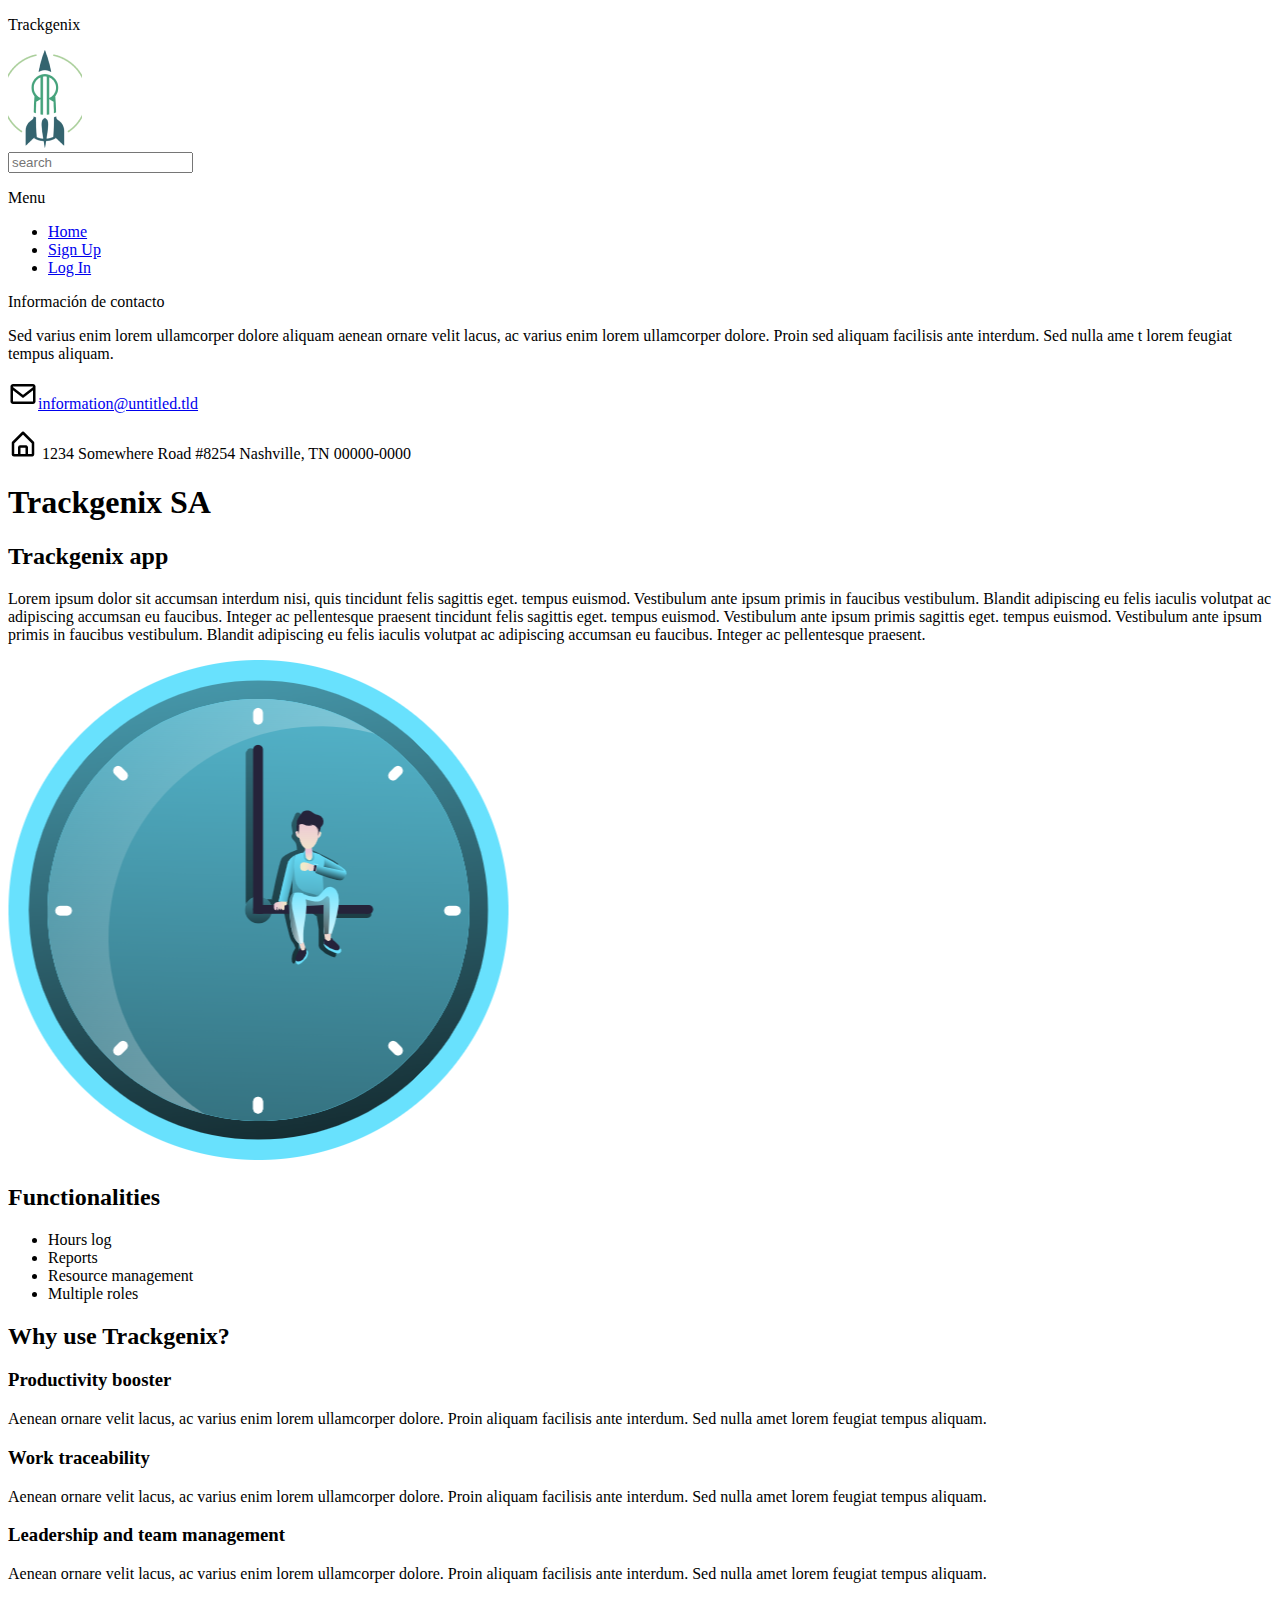
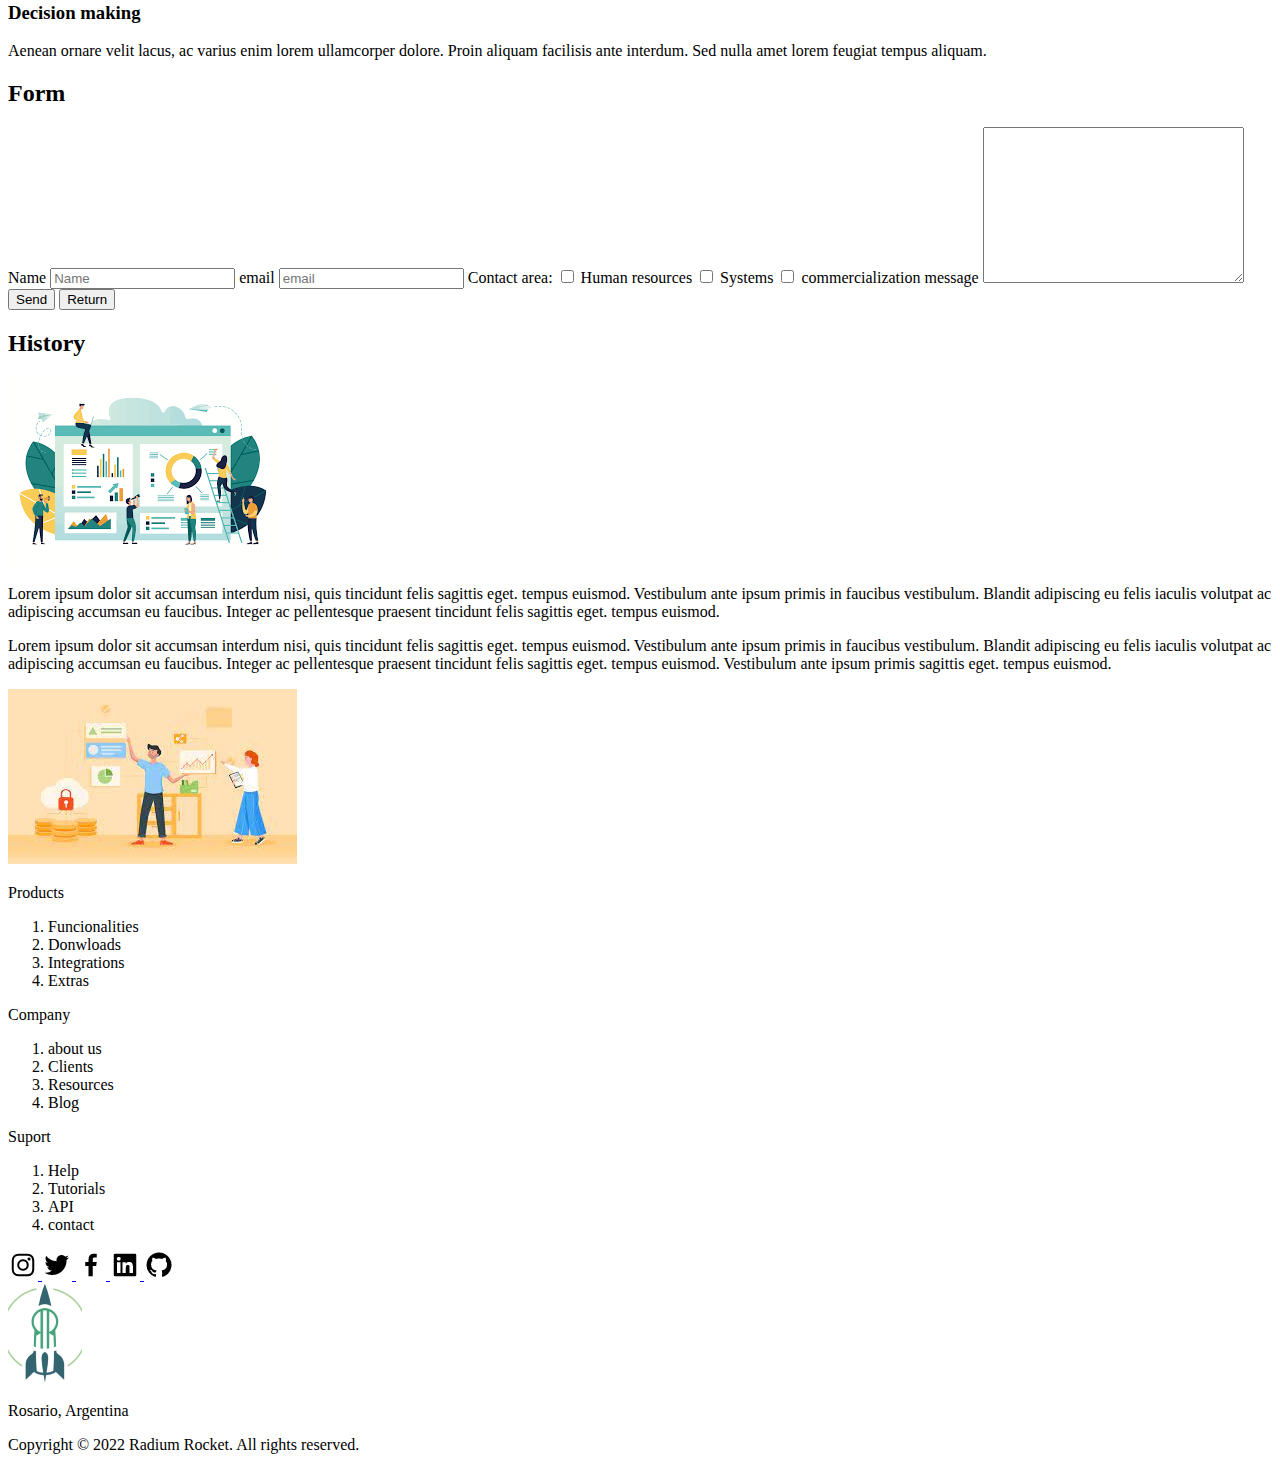
==== semana-03/index.html @ cff7e2e2 "basp-2022: corrections in index.html" ====
<!DOCTYPE html>
<html lang="en">
    <head>
        <meta charset="UTF-8">
        <meta http-equiv="X-UA-Compatible" content="IE=edge">
        <meta name="viewport" content="width=device-width, initial-scale=1.0">
        <title>Trackgenix</title>
        <link rel="icon" type="image/x-icon" href="/semana-01/assets/icons/LOGO-RR 4.png">
    </head>
    <body>
        <header>
            <p>Trackgenix</p>
            <img src="/semana-01/assets/icons/LOGO-RR 4.png" alt="radium rocket logo">
        </header>
        <aside>
            <form>
                <label for="search"></label>
                <input type="search" placeholder="search">
            </form>
            <div>
                <p>Menu</p>
                <ul>
                    <li><a href="#">Home</a></li>
                    <li><a href="#">Sign Up</a></li>
                    <li><a href="#">Log In</a></li>
                </ul>     
            </div>    
            <div>
                <p>
                    Información de contacto
                </p>
                <p>
                    Sed varius enim lorem ullamcorper dolore aliquam aenean ornare velit lacus, ac varius
                    enim lorem ullamcorper dolore. Proin sed aliquam facilisis ante interdum. Sed nulla ame
                    t lorem feugiat tempus aliquam.
                </p>   
                <a href="#"><img src="/semana-01/assets/icons/envelope.png" alt="envelope">information@untitled.tld</a>              
                <p>
                    <img src="/semana-01/assets/icons/home.png" alt="house">
                    1234 Somewhere Road #8254 Nashville, TN 00000-0000
                </p>
            </div>
        </aside>
        <main>
            <h1>Trackgenix SA</h1>
            <section>
                <h2>Trackgenix app</h2>
                <p>
                    Lorem ipsum dolor sit accumsan interdum nisi, quis tincidunt felis sagittis eget. tempus euismod. 
                    Vestibulum ante ipsum primis in faucibus vestibulum. Blandit adipiscing eu felis iaculis volutpat 
                    ac adipiscing accumsan eu faucibus. Integer ac pellentesque praesent tincidunt felis sagittis eget.
                    tempus euismod. Vestibulum ante ipsum primis sagittis eget. tempus euismod. Vestibulum ante ipsum 
                    primis in faucibus vestibulum. Blandit adipiscing eu felis iaculis volutpat ac adipiscing accumsan 
                    eu faucibus. Integer ac pellentesque praesent.
                </p>        
                <img src="/semana-01/assets/images/clock.png" alt="clock">
            </section>
            <section>
                <h2>Functionalities</h2>
                <ul>
                    <li>Hours log</li>
                    <li>Reports</li>
                    <li>Resource management</li>
                    <li>Multiple roles</li>
                </ul>
            </section>
            <section>
                <h2>Why use Trackgenix?</h2>
                <div>
                    <h3>Productivity booster</h3>
                    <p>
                       Aenean ornare velit lacus, ac varius enim lorem ullamcorper dolore. 
                       Proin aliquam facilisis ante interdum. Sed nulla amet lorem feugiat tempus aliquam.
                    </p>
                </div>
                <div>
                    <h3>Work traceability</h3>
                    <p>
                        Aenean ornare velit lacus, ac varius enim lorem ullamcorper dolore. 
                        Proin aliquam facilisis ante interdum. Sed nulla amet lorem feugiat tempus aliquam.
                    </p>
                </div>
                <div>
                    <h3>Leadership and team management</h3>
                    <p>
                        Aenean ornare velit lacus, ac varius enim lorem ullamcorper dolore. 
                        Proin aliquam facilisis ante interdum. Sed nulla amet lorem feugiat tempus aliquam.
                    </p>
                </div>
                <div>
                    <h3>Decision making</h3>
                    <p>
                        Aenean ornare velit lacus, ac varius enim lorem ullamcorper dolore.
                        Proin aliquam facilisis ante interdum. Sed nulla amet lorem feugiat tempus aliquam.
                    </p>
                </div>
            </section>
            <section>
                <h2>Form</h2>
                <form>
                    <label for="name">Name</label>
                    <input type="text" id="name" name="name" placeholder="Name">
                    <label for="email">email</label>
                    <input type="text" id="email" name="email" placeholder="email">
                    <span>Contact area:</span>
                    <input type="checkbox" id="area1" name="area1" value="human resources">
                    <label for="area1" >Human resources</label>
                    <input type="checkbox" id="area2" name="area2" value="systems">
                    <label for="area2">Systems</label>
                    <input type="checkbox" id="area3" name="area3" value="commercialization">
                    <label for="area3">commercialization</label>
                    <label for="message">message</label>
                    <textarea name="message" id="message" cols="30" rows="10"></textarea>
                    <input type="submit" value="Send">
                    <input type="reset" value="Return">
                </form>    
            </section>
            <section>
                <h2>History</h2>
                <div>
                    <img src="/semana-01/assets/images/images.png" alt="people working">
                    <p>
                        Lorem ipsum dolor sit accumsan interdum nisi, quis tincidunt felis sagittis eget. 
                        tempus euismod. Vestibulum ante ipsum primis in faucibus vestibulum. 
                        Blandit adipiscing eu felis iaculis volutpat ac adipiscing accumsan eu faucibus. 
                        Integer ac pellentesque praesent tincidunt felis sagittis eget. tempus euismod. 
                    </p>
                </div>
                <div>
                    <p>
                        Lorem ipsum dolor sit accumsan interdum nisi, quis tincidunt felis sagittis eget. 
                        tempus euismod. Vestibulum ante ipsum primis in faucibus vestibulum. 
                        Blandit adipiscing eu felis iaculis volutpat ac adipiscing accumsan eu faucibus. 
                        Integer ac pellentesque praesent tincidunt felis sagittis eget. tempus euismod. 
                        Vestibulum ante ipsum primis sagittis eget. tempus euismod.
                    </p>
                    <img src="/semana-01/assets/images/images1.jpg" alt="people working">
                </div>
            </section>
            <section>
                <div>
                    <p>Products</p>
                    <ol>
                        <li>Funcionalities</li>
                        <li>Donwloads</li>
                        <li>Integrations</li>
                        <li>Extras</li>
                    </ol>    
                </div>
                <div>
                    <p>Company</p>
                    <ol>
                        <li>about us</li>
                        <li>Clients</li>
                        <li>Resources</li>
                        <li>Blog</li>
                    </ol>    
                </div>
                <div>
                    <p>Suport</p>
                    <ol>
                        <li>Help</li>
                        <li>Tutorials</li>
                        <li>API</li>
                        <li>contact</li>
                    </ol>    
                </div>
            </section>
        </main>
        <footer>
            <div>
                <a href="https://www.instagram.com/" target="blanck">
                    <img src="/semana-01/assets/icons/instagram.png" alt="polaroid cam">
                </a>
                <a href="https://twitter.com/?lang=es" target="blanck">
                    <img src="/semana-01/assets/icons/twitter.png" alt="flying bird">
                </a>
                <a href="https://es-la.facebook.com/" target="blanck">
                    <img src="/semana-01/assets/icons/facebook.png" alt="facebook logo">
                </a>
                <a href="https://www.linkedin.com/home" target="blanck">
                    <img src="/semana-01/assets/icons/linkedin.png" alt="linkedin logo">
                </a>
                <a href="https://github.com/" target="blanck">
                    <img src="/semana-01/assets/icons/github.png" alt="cat">
                </a>
            </div>    
            <img src="/semana-01/assets/icons/LOGO-RR 4.png" alt="radium rocket logo">
            <div>    
                <p>Rosario, Argentina</p>
                <p>Copyright © 2022 Radium Rocket. All rights reserved.</p>
            </div>    
        </footer>
    </body>
</html>
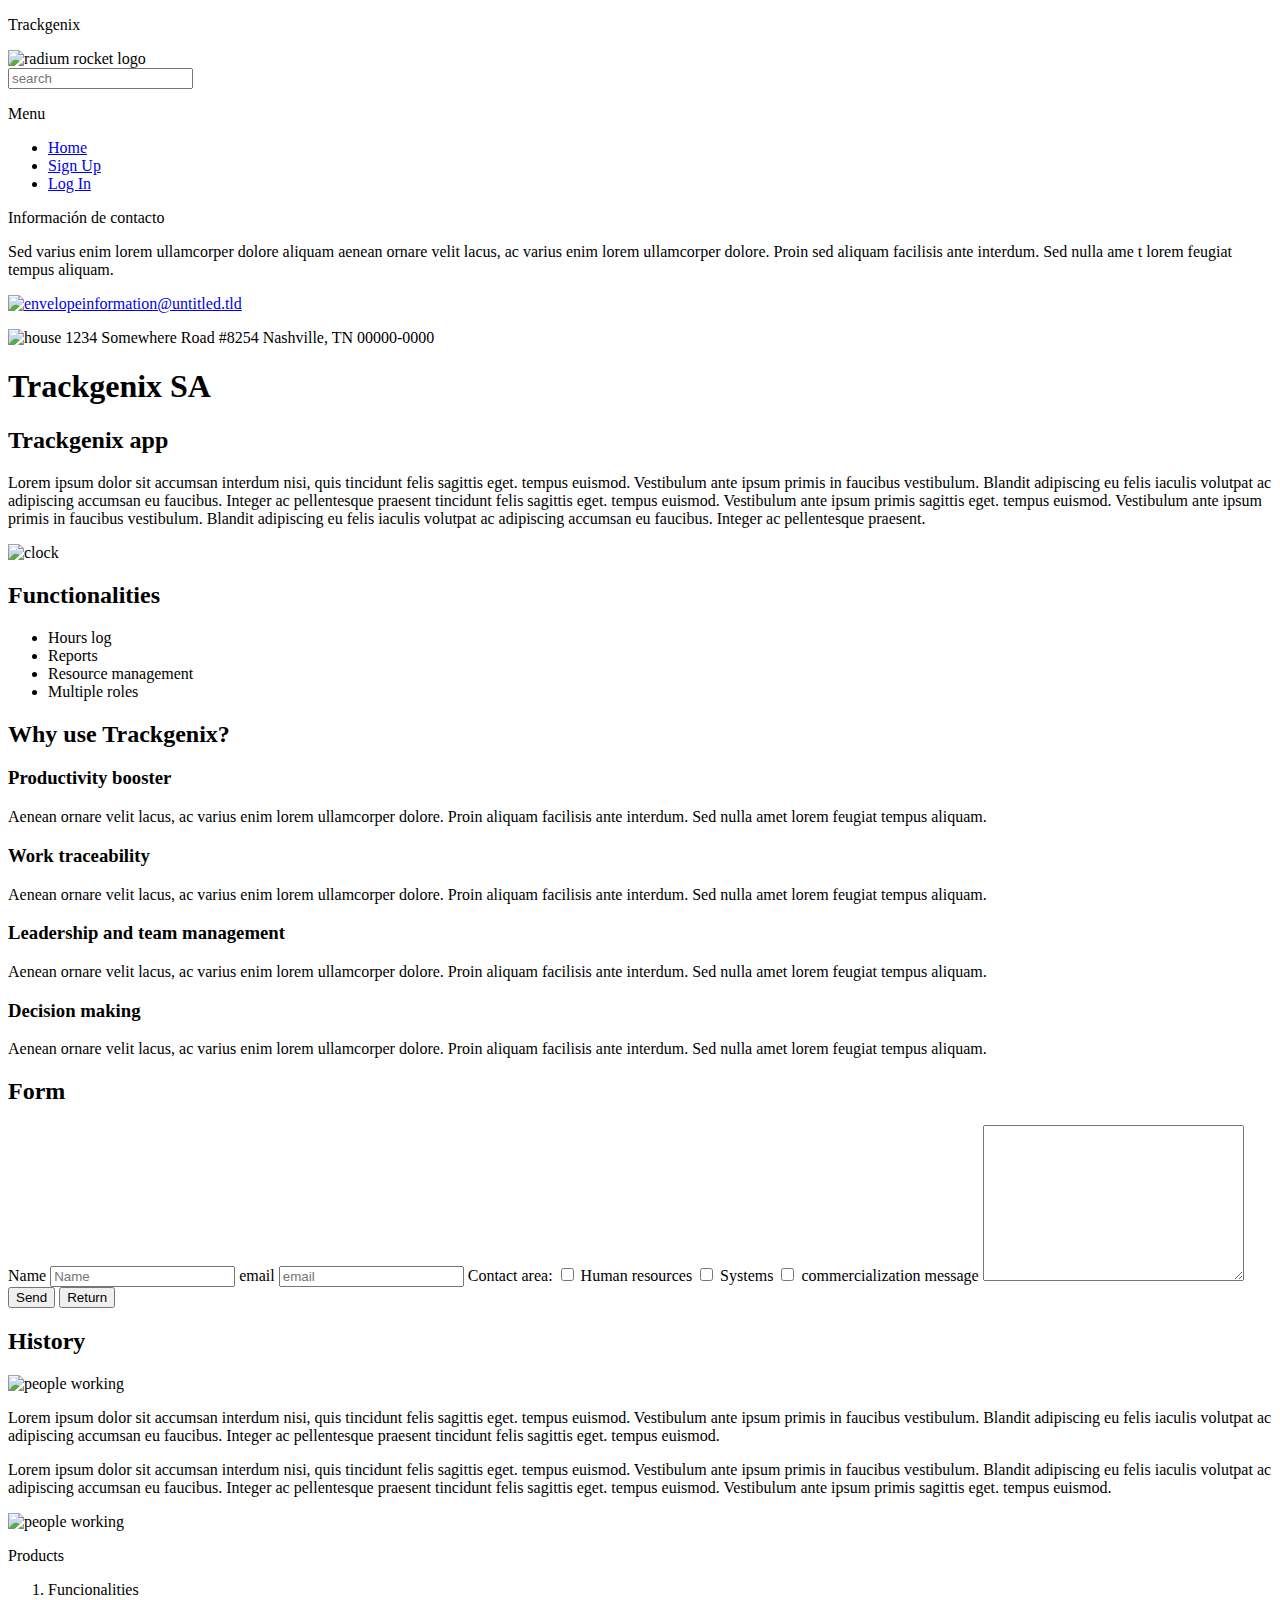
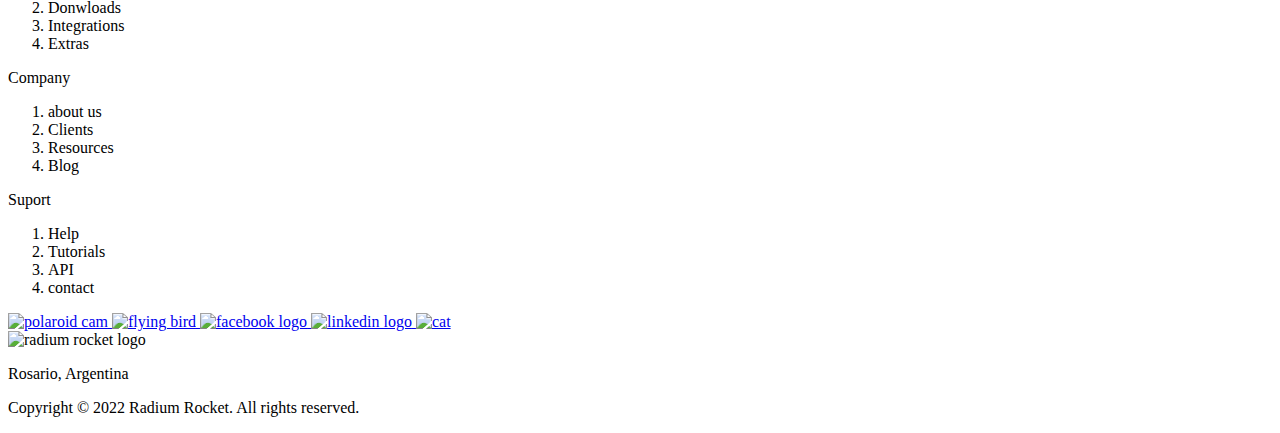
==== commit a9f5ffd8: "basp-2022: including assets and naming classes" ====
--- a/semana-03/index.html
+++ b/semana-03/index.html
@@ -5,19 +5,21 @@
         <meta http-equiv="X-UA-Compatible" content="IE=edge">
         <meta name="viewport" content="width=device-width, initial-scale=1.0">
         <title>Trackgenix</title>
-        <link rel="icon" type="image/x-icon" href="/semana-01/assets/icons/LOGO-RR 4.png">
+        <link rel="icon" type="image/x-icon" href="/assets/icons/LOGO-RR 4.png">
+        <link rel="stylesheet" href="/css/reset.css">
+        <link rel="stylesheet" href="/css/style.css">
     </head>
     <body>
         <header>
             <p>Trackgenix</p>
-            <img src="/semana-01/assets/icons/LOGO-RR 4.png" alt="radium rocket logo">
+            <img src="/assets/icons/LOGO-RR 4.png" alt="radium rocket logo">
         </header>
         <aside>
-            <form>
+            <form class="aside-form">
                 <label for="search"></label>
                 <input type="search" placeholder="search">
             </form>
-            <div>
+            <div class="aside-menu-container">
                 <p>Menu</p>
                 <ul>
                     <li><a href="#">Home</a></li>
@@ -25,7 +27,7 @@
                     <li><a href="#">Log In</a></li>
                 </ul>     
             </div>    
-            <div>
+            <div class="aside-info-container">
                 <p>
                     Información de contacto
                 </p>
@@ -34,16 +36,16 @@
                     enim lorem ullamcorper dolore. Proin sed aliquam facilisis ante interdum. Sed nulla ame
                     t lorem feugiat tempus aliquam.
                 </p>   
-                <a href="#"><img src="/semana-01/assets/icons/envelope.png" alt="envelope">information@untitled.tld</a>              
+                <a href="#"><img src="/assets/icons/envelope.png" alt="envelope">information@untitled.tld</a>              
                 <p>
-                    <img src="/semana-01/assets/icons/home.png" alt="house">
+                    <img src="/assets/icons/home.png" alt="house">
                     1234 Somewhere Road #8254 Nashville, TN 00000-0000
                 </p>
             </div>
         </aside>
         <main>
             <h1>Trackgenix SA</h1>
-            <section>
+            <section class="section-app-description">
                 <h2>Trackgenix app</h2>
                 <p>
                     Lorem ipsum dolor sit accumsan interdum nisi, quis tincidunt felis sagittis eget. tempus euismod. 
@@ -53,41 +55,41 @@
                     primis in faucibus vestibulum. Blandit adipiscing eu felis iaculis volutpat ac adipiscing accumsan 
                     eu faucibus. Integer ac pellentesque praesent.
                 </p>        
-                <img src="/semana-01/assets/images/clock.png" alt="clock">
+                <img src="/assets/images/clock.png" alt="clock">
             </section>
-            <section>
+            <section class="funtionalities-container">
                 <h2>Functionalities</h2>
-                <ul>
+                <ul class="funtionalities-list">
                     <li>Hours log</li>
                     <li>Reports</li>
                     <li>Resource management</li>
                     <li>Multiple roles</li>
                 </ul>
             </section>
-            <section>
+            <section class="trackgenix-pros-container">
                 <h2>Why use Trackgenix?</h2>
-                <div>
+                <div class="Productivity-container">
                     <h3>Productivity booster</h3>
                     <p>
                        Aenean ornare velit lacus, ac varius enim lorem ullamcorper dolore. 
                        Proin aliquam facilisis ante interdum. Sed nulla amet lorem feugiat tempus aliquam.
                     </p>
                 </div>
-                <div>
+                <div class="work-container">
                     <h3>Work traceability</h3>
                     <p>
                         Aenean ornare velit lacus, ac varius enim lorem ullamcorper dolore. 
                         Proin aliquam facilisis ante interdum. Sed nulla amet lorem feugiat tempus aliquam.
                     </p>
                 </div>
-                <div>
+                <div class="team-container">
                     <h3>Leadership and team management</h3>
                     <p>
                         Aenean ornare velit lacus, ac varius enim lorem ullamcorper dolore. 
                         Proin aliquam facilisis ante interdum. Sed nulla amet lorem feugiat tempus aliquam.
                     </p>
                 </div>
-                <div>
+                <div class="decision-container">
                     <h3>Decision making</h3>
                     <p>
                         Aenean ornare velit lacus, ac varius enim lorem ullamcorper dolore.
@@ -95,7 +97,7 @@
                     </p>
                 </div>
             </section>
-            <section>
+            <section class="form-container">
                 <h2>Form</h2>
                 <form>
                     <label for="name">Name</label>
@@ -115,10 +117,10 @@
                     <input type="reset" value="Return">
                 </form>    
             </section>
-            <section>
+            <section class="history">
                 <h2>History</h2>
-                <div>
-                    <img src="/semana-01/assets/images/images.png" alt="people working">
+                <div class="history-container1">
+                    <img src="/assets/images/images.png" alt="people working">
                     <p>
                         Lorem ipsum dolor sit accumsan interdum nisi, quis tincidunt felis sagittis eget. 
                         tempus euismod. Vestibulum ante ipsum primis in faucibus vestibulum. 
@@ -126,7 +128,7 @@
                         Integer ac pellentesque praesent tincidunt felis sagittis eget. tempus euismod. 
                     </p>
                 </div>
-                <div>
+                <div class="history-container2">
                     <p>
                         Lorem ipsum dolor sit accumsan interdum nisi, quis tincidunt felis sagittis eget. 
                         tempus euismod. Vestibulum ante ipsum primis in faucibus vestibulum. 
@@ -134,11 +136,11 @@
                         Integer ac pellentesque praesent tincidunt felis sagittis eget. tempus euismod. 
                         Vestibulum ante ipsum primis sagittis eget. tempus euismod.
                     </p>
-                    <img src="/semana-01/assets/images/images1.jpg" alt="people working">
+                    <img src="/assets/images/images1.jpg" alt="people working">
                 </div>
             </section>
-            <section>
-                <div>
+            <section class="list">
+                <div class="list-products-container">
                     <p>Products</p>
                     <ol>
                         <li>Funcionalities</li>
@@ -147,7 +149,7 @@
                         <li>Extras</li>
                     </ol>    
                 </div>
-                <div>
+                <div class="list-company-container">
                     <p>Company</p>
                     <ol>
                         <li>about us</li>
@@ -156,7 +158,7 @@
                         <li>Blog</li>
                     </ol>    
                 </div>
-                <div>
+                <div class="list-suport-container">
                     <p>Suport</p>
                     <ol>
                         <li>Help</li>
@@ -168,25 +170,25 @@
             </section>
         </main>
         <footer>
-            <div>
+            <div class="footer-img-container">
                 <a href="https://www.instagram.com/" target="blanck">
-                    <img src="/semana-01/assets/icons/instagram.png" alt="polaroid cam">
+                    <img src="/assets/icons/instagram.png" alt="polaroid cam">
                 </a>
                 <a href="https://twitter.com/?lang=es" target="blanck">
-                    <img src="/semana-01/assets/icons/twitter.png" alt="flying bird">
+                    <img src="/assets/icons/twitter.png" alt="flying bird">
                 </a>
                 <a href="https://es-la.facebook.com/" target="blanck">
-                    <img src="/semana-01/assets/icons/facebook.png" alt="facebook logo">
+                    <img src="/assets/icons/facebook.png" alt="facebook logo">
                 </a>
                 <a href="https://www.linkedin.com/home" target="blanck">
-                    <img src="/semana-01/assets/icons/linkedin.png" alt="linkedin logo">
+                    <img src="/assets/icons/linkedin.png" alt="linkedin logo">
                 </a>
                 <a href="https://github.com/" target="blanck">
-                    <img src="/semana-01/assets/icons/github.png" alt="cat">
+                    <img src="/assets/icons/github.png" alt="cat">
                 </a>
             </div>    
-            <img src="/semana-01/assets/icons/LOGO-RR 4.png" alt="radium rocket logo">
-            <div>    
+            <img src="/assets/icons/LOGO-RR 4.png" alt="radium rocket logo">
+            <div class="footer-info-container">    
                 <p>Rosario, Argentina</p>
                 <p>Copyright © 2022 Radium Rocket. All rights reserved.</p>
             </div>    
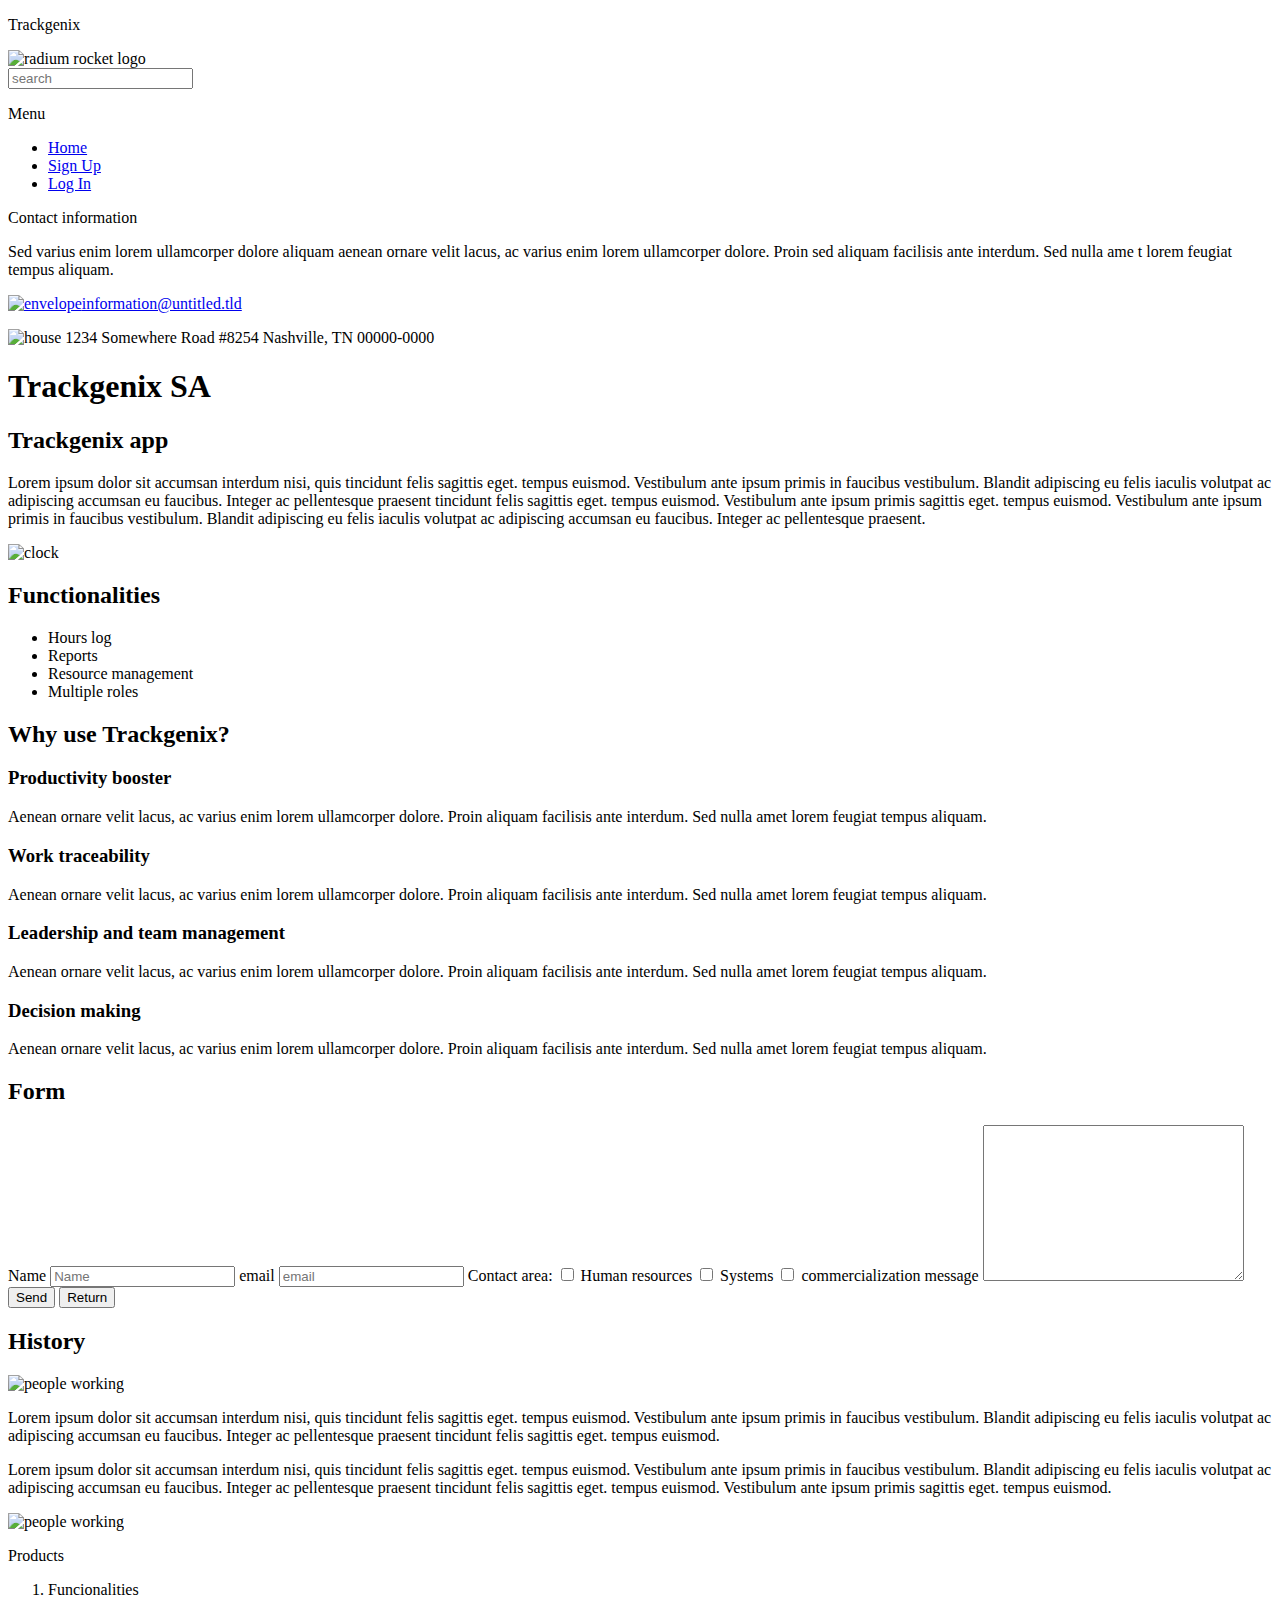
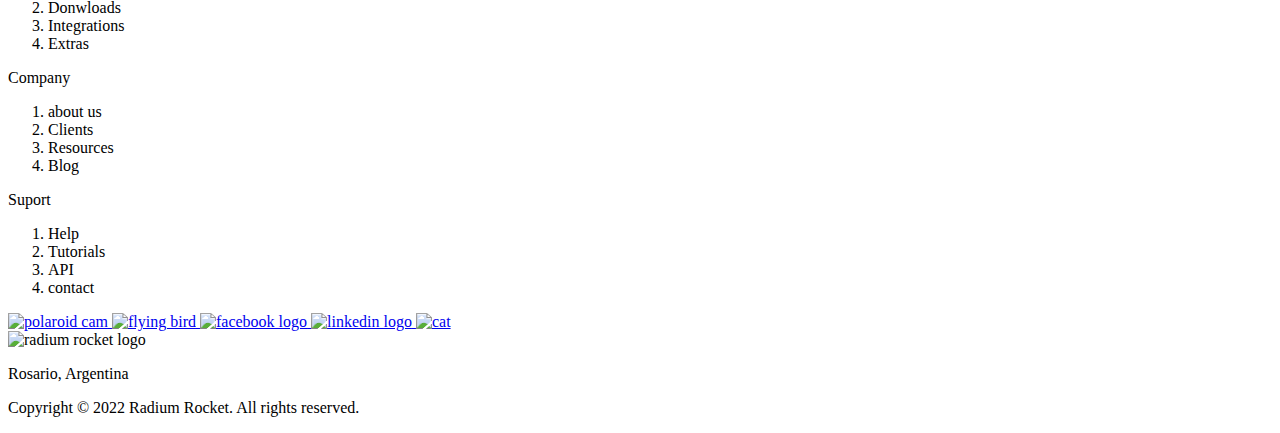
==== commit 8d76000f: "basp-2022: fixing the header and sidebar and positioning the rest of sections" ====
--- a/semana-03/index.html
+++ b/semana-03/index.html
@@ -6,6 +6,7 @@
         <meta name="viewport" content="width=device-width, initial-scale=1.0">
         <title>Trackgenix</title>
         <link rel="icon" type="image/x-icon" href="/assets/icons/LOGO-RR 4.png">
+        <link href="https://fonts.googleapis.com/css2?family=DM+Sans:wght@400;500&family=Inter:wght@300;500&family=Roboto:wght@300;400;500;700&display=swap" rel="stylesheet">
         <link rel="stylesheet" href="/css/reset.css">
         <link rel="stylesheet" href="/css/style.css">
     </head>
@@ -21,15 +22,15 @@
             </form>
             <div class="aside-menu-container">
                 <p>Menu</p>
-                <ul>
-                    <li><a href="#">Home</a></li>
-                    <li><a href="#">Sign Up</a></li>
-                    <li><a href="#">Log In</a></li>
+                <ul class="aside-list">
+                    <li><a class="aside-list-item" href="#">Home</a></li>
+                    <li><a class="aside-list-item" href="#">Sign Up</a></li>
+                    <li><a class="aside-list-item" href="#">Log In</a></li>
                 </ul>     
             </div>    
             <div class="aside-info-container">
-                <p>
-                    Información de contacto
+                <p class="aside-info-title">
+                    Contact information
                 </p>
                 <p>
                     Sed varius enim lorem ullamcorper dolore aliquam aenean ornare velit lacus, ac varius
@@ -44,18 +45,20 @@
             </div>
         </aside>
         <main>
-            <h1>Trackgenix SA</h1>
             <section class="section-app-description">
-                <h2>Trackgenix app</h2>
-                <p>
-                    Lorem ipsum dolor sit accumsan interdum nisi, quis tincidunt felis sagittis eget. tempus euismod. 
-                    Vestibulum ante ipsum primis in faucibus vestibulum. Blandit adipiscing eu felis iaculis volutpat 
-                    ac adipiscing accumsan eu faucibus. Integer ac pellentesque praesent tincidunt felis sagittis eget.
-                    tempus euismod. Vestibulum ante ipsum primis sagittis eget. tempus euismod. Vestibulum ante ipsum 
-                    primis in faucibus vestibulum. Blandit adipiscing eu felis iaculis volutpat ac adipiscing accumsan 
-                    eu faucibus. Integer ac pellentesque praesent.
-                </p>        
-                <img src="/assets/images/clock.png" alt="clock">
+                <h1>Trackgenix SA</h1>
+                <div>
+                    <h2 class="app-description-title">Trackgenix app</h2>
+                    <p>
+                         Lorem ipsum dolor sit accumsan interdum nisi, quis tincidunt felis sagittis eget. tempus euismod. 
+                        Vestibulum ante ipsum primis in faucibus vestibulum. Blandit adipiscing eu felis iaculis volutpat 
+                        ac adipiscing accumsan eu faucibus. Integer ac pellentesque praesent tincidunt felis sagittis eget.
+                        tempus euismod. Vestibulum ante ipsum primis sagittis eget. tempus euismod. Vestibulum ante ipsum 
+                        primis in faucibus vestibulum. Blandit adipiscing eu felis iaculis volutpat ac adipiscing accumsan 
+                        eu faucibus. Integer ac pellentesque praesent.
+                    </p>        
+                    <img src="/assets/images/clock.png" alt="clock">
+                </div>
             </section>
             <section class="funtionalities-container">
                 <h2>Functionalities</h2>
@@ -119,7 +122,7 @@
             </section>
             <section class="history">
                 <h2>History</h2>
-                <div class="history-container1">
+                <div class="history-container">
                     <img src="/assets/images/images.png" alt="people working">
                     <p>
                         Lorem ipsum dolor sit accumsan interdum nisi, quis tincidunt felis sagittis eget. 
@@ -128,7 +131,7 @@
                         Integer ac pellentesque praesent tincidunt felis sagittis eget. tempus euismod. 
                     </p>
                 </div>
-                <div class="history-container2">
+                <div class="history-container">
                     <p>
                         Lorem ipsum dolor sit accumsan interdum nisi, quis tincidunt felis sagittis eget. 
                         tempus euismod. Vestibulum ante ipsum primis in faucibus vestibulum. 
@@ -139,8 +142,8 @@
                     <img src="/assets/images/images1.jpg" alt="people working">
                 </div>
             </section>
-            <section class="list">
-                <div class="list-products-container">
+            <section class="lists">
+                <div class="list-container">
                     <p>Products</p>
                     <ol>
                         <li>Funcionalities</li>
@@ -149,7 +152,7 @@
                         <li>Extras</li>
                     </ol>    
                 </div>
-                <div class="list-company-container">
+                <div class="list-container">
                     <p>Company</p>
                     <ol>
                         <li>about us</li>
@@ -158,7 +161,7 @@
                         <li>Blog</li>
                     </ol>    
                 </div>
-                <div class="list-suport-container">
+                <div class="list-container">
                     <p>Suport</p>
                     <ol>
                         <li>Help</li>
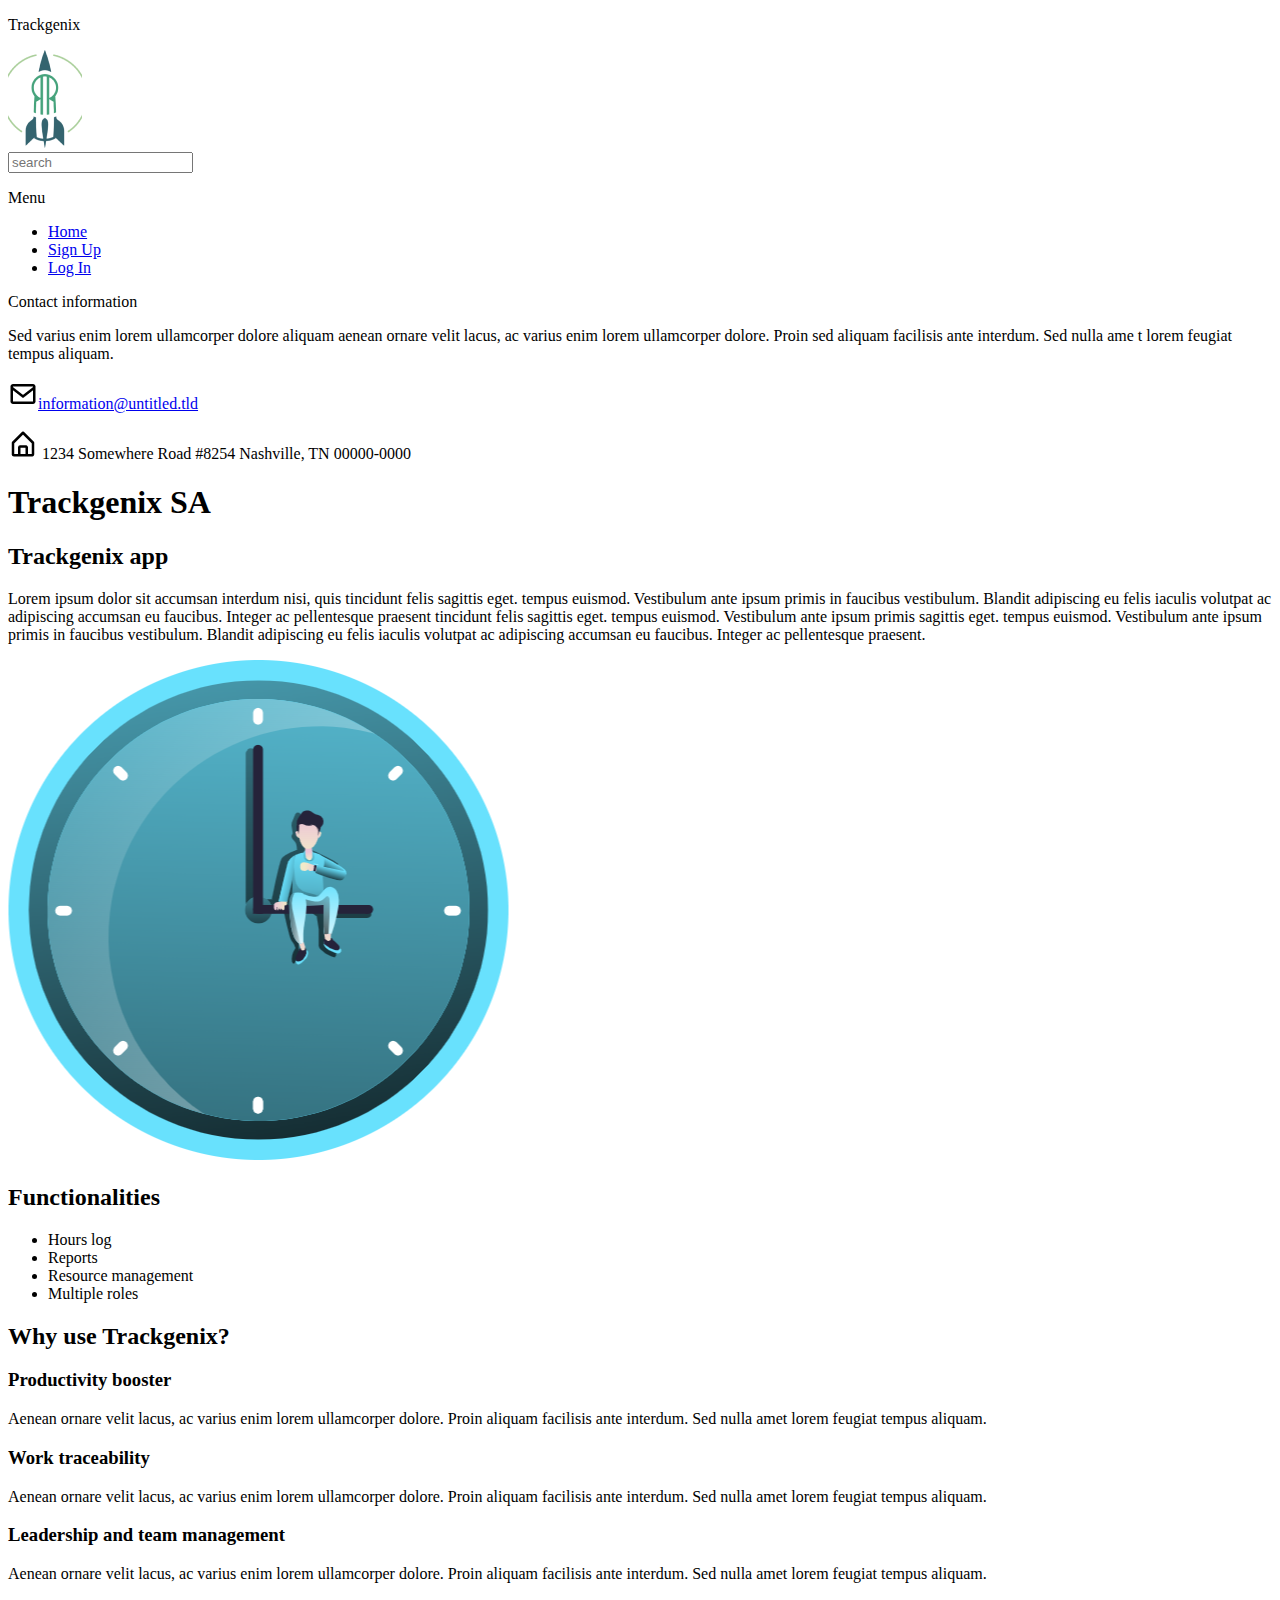
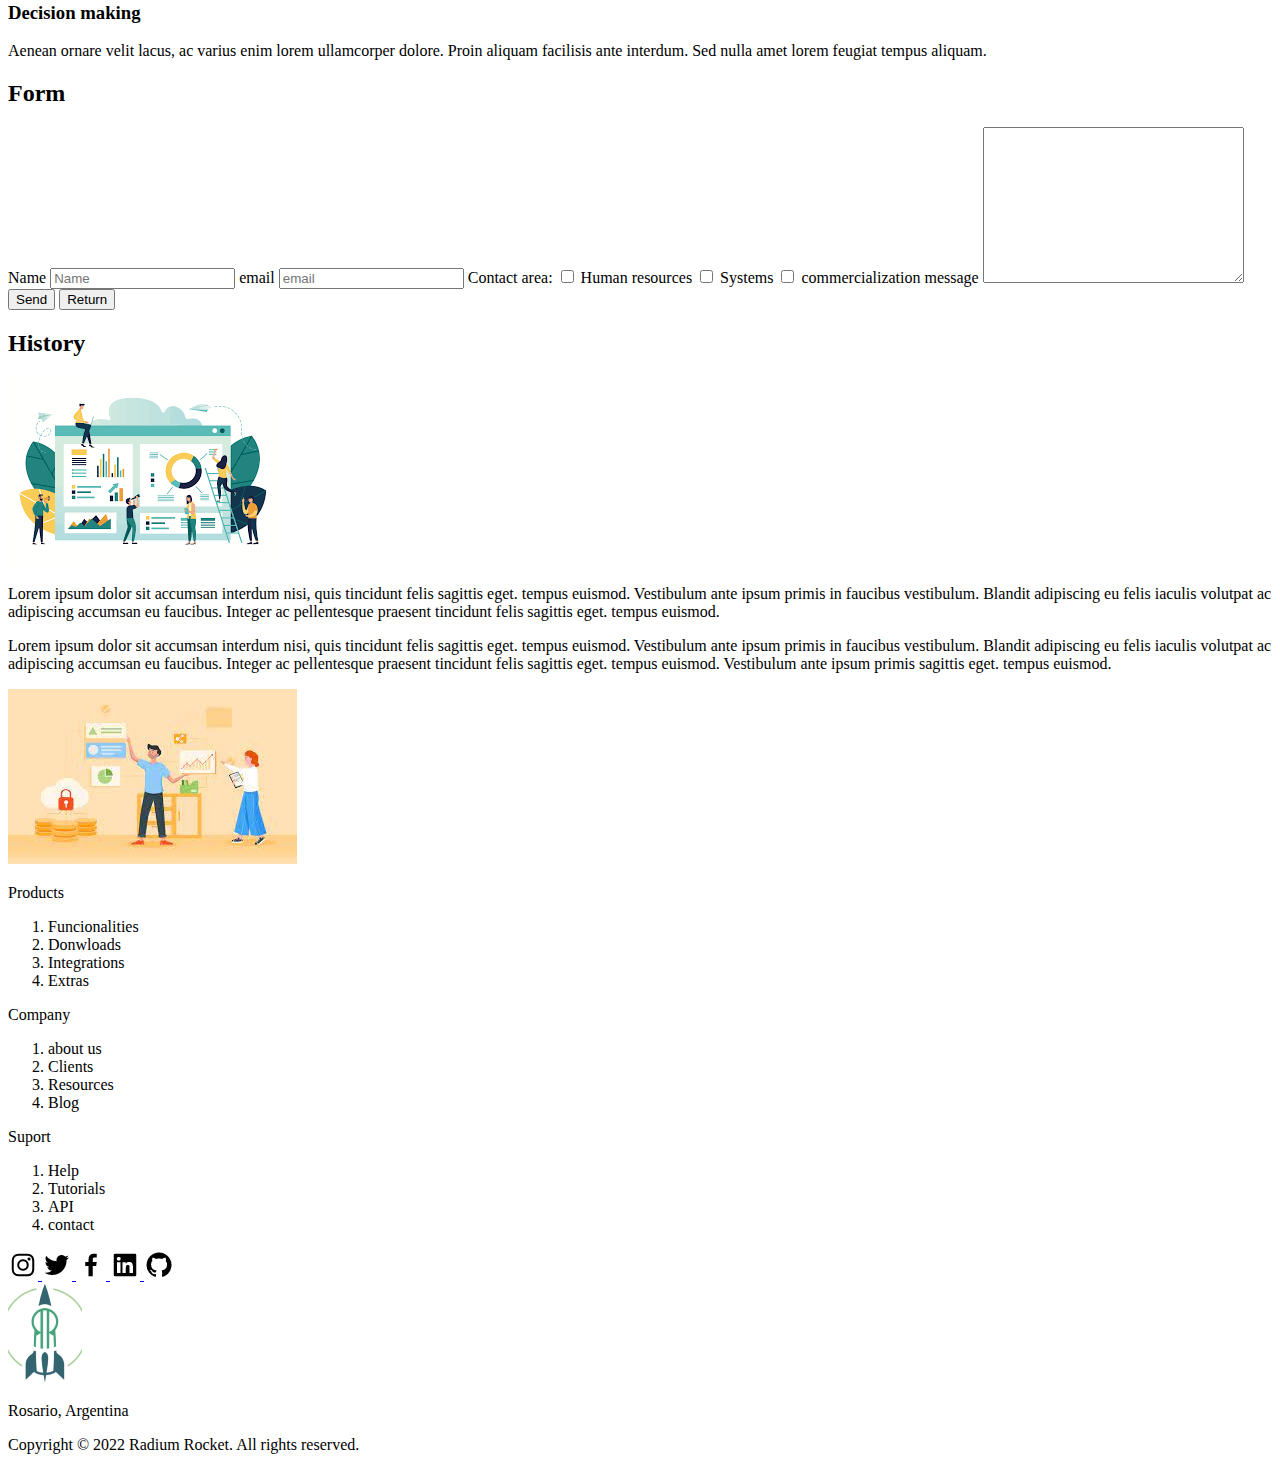
==== commit 9c971f1e: "basp-2022: changes to the rute of icons and images" ====
--- a/semana-03/index.html
+++ b/semana-03/index.html
@@ -5,7 +5,7 @@
         <meta http-equiv="X-UA-Compatible" content="IE=edge">
         <meta name="viewport" content="width=device-width, initial-scale=1.0">
         <title>Trackgenix</title>
-        <link rel="icon" type="image/x-icon" href="/assets/icons/LOGO-RR 4.png">
+        <link rel="icon" type="image/x-icon" href="./assets/icons/LOGO-RR 4.png">
         <link href="https://fonts.googleapis.com/css2?family=DM+Sans:wght@400;500&family=Inter:wght@300;500&family=Roboto:wght@300;400;500;700&display=swap" rel="stylesheet">
         <link rel="stylesheet" href="/css/reset.css">
         <link rel="stylesheet" href="/css/style.css">
@@ -13,7 +13,7 @@
     <body>
         <header>
             <p>Trackgenix</p>
-            <img src="/assets/icons/LOGO-RR 4.png" alt="radium rocket logo">
+            <img src="./assets/icons/LOGO-RR 4.png" alt="radium rocket logo">
         </header>
         <aside>
             <form class="aside-form">
@@ -37,9 +37,9 @@
                     enim lorem ullamcorper dolore. Proin sed aliquam facilisis ante interdum. Sed nulla ame
                     t lorem feugiat tempus aliquam.
                 </p>   
-                <a href="#"><img src="/assets/icons/envelope.png" alt="envelope">information@untitled.tld</a>              
+                <a href="#"><img src="./assets/icons/envelope.png" alt="envelope">information@untitled.tld</a>              
                 <p>
-                    <img src="/assets/icons/home.png" alt="house">
+                    <img src="./assets/icons/home.png" alt="house">
                     1234 Somewhere Road #8254 Nashville, TN 00000-0000
                 </p>
             </div>
@@ -57,7 +57,7 @@
                         primis in faucibus vestibulum. Blandit adipiscing eu felis iaculis volutpat ac adipiscing accumsan 
                         eu faucibus. Integer ac pellentesque praesent.
                     </p>        
-                    <img src="/assets/images/clock.png" alt="clock">
+                    <img src="./assets/images/clock.png" alt="clock">
                 </div>
             </section>
             <section class="funtionalities-container">
@@ -123,7 +123,7 @@
             <section class="history">
                 <h2>History</h2>
                 <div class="history-container">
-                    <img src="/assets/images/images.png" alt="people working">
+                    <img src="./assets/images/images.png" alt="people working">
                     <p>
                         Lorem ipsum dolor sit accumsan interdum nisi, quis tincidunt felis sagittis eget. 
                         tempus euismod. Vestibulum ante ipsum primis in faucibus vestibulum. 
@@ -139,7 +139,7 @@
                         Integer ac pellentesque praesent tincidunt felis sagittis eget. tempus euismod. 
                         Vestibulum ante ipsum primis sagittis eget. tempus euismod.
                     </p>
-                    <img src="/assets/images/images1.jpg" alt="people working">
+                    <img src="./assets/images/images1.jpg" alt="people working">
                 </div>
             </section>
             <section class="lists">
@@ -175,22 +175,22 @@
         <footer>
             <div class="footer-img-container">
                 <a href="https://www.instagram.com/" target="blanck">
-                    <img src="/assets/icons/instagram.png" alt="polaroid cam">
+                    <img src="./assets/icons/instagram.png" alt="polaroid cam">
                 </a>
                 <a href="https://twitter.com/?lang=es" target="blanck">
-                    <img src="/assets/icons/twitter.png" alt="flying bird">
+                    <img src="./assets/icons/twitter.png" alt="flying bird">
                 </a>
                 <a href="https://es-la.facebook.com/" target="blanck">
-                    <img src="/assets/icons/facebook.png" alt="facebook logo">
+                    <img src="./assets/icons/facebook.png" alt="facebook logo">
                 </a>
                 <a href="https://www.linkedin.com/home" target="blanck">
-                    <img src="/assets/icons/linkedin.png" alt="linkedin logo">
+                    <img src="./assets/icons/linkedin.png" alt="linkedin logo">
                 </a>
                 <a href="https://github.com/" target="blanck">
-                    <img src="/assets/icons/github.png" alt="cat">
+                    <img src="./assets/icons/github.png" alt="cat">
                 </a>
             </div>    
-            <img src="/assets/icons/LOGO-RR 4.png" alt="radium rocket logo">
+            <img src="./assets/icons/LOGO-RR 4.png" alt="radium rocket logo">
             <div class="footer-info-container">    
                 <p>Rosario, Argentina</p>
                 <p>Copyright © 2022 Radium Rocket. All rights reserved.</p>
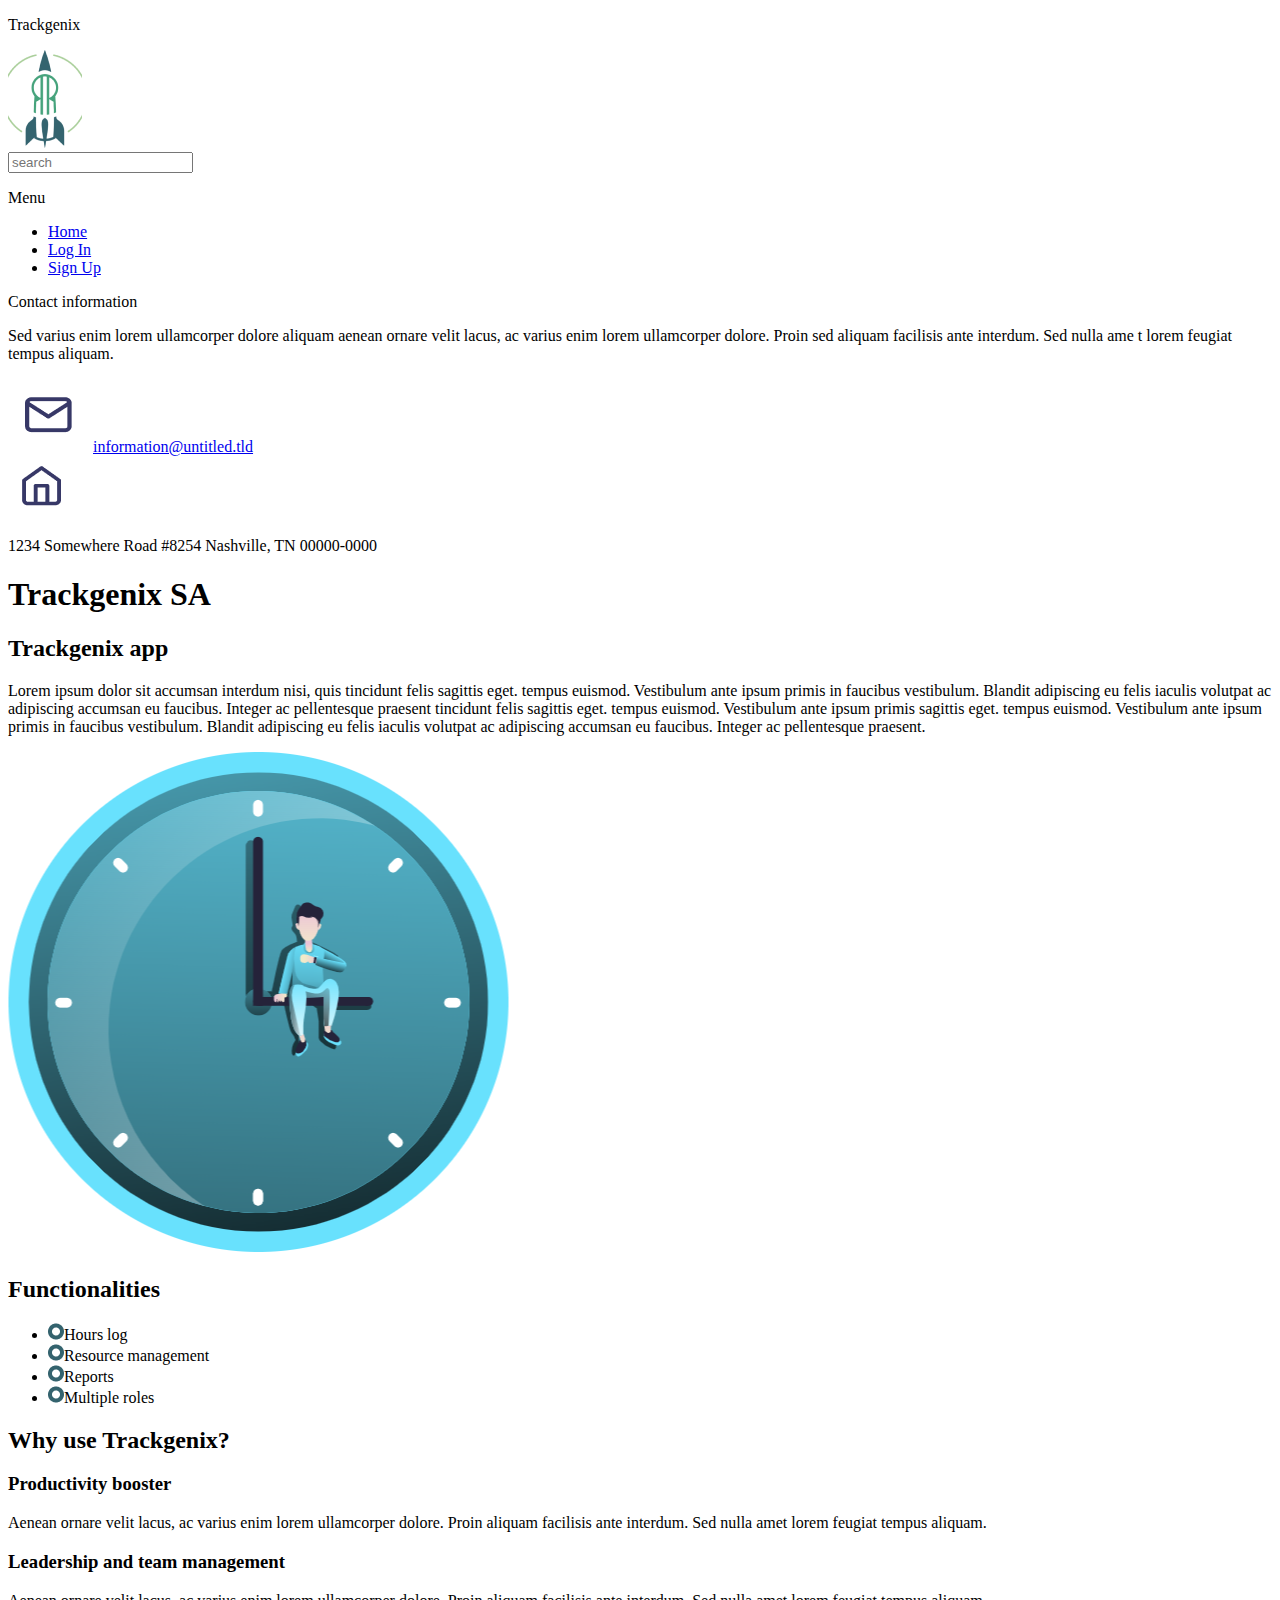
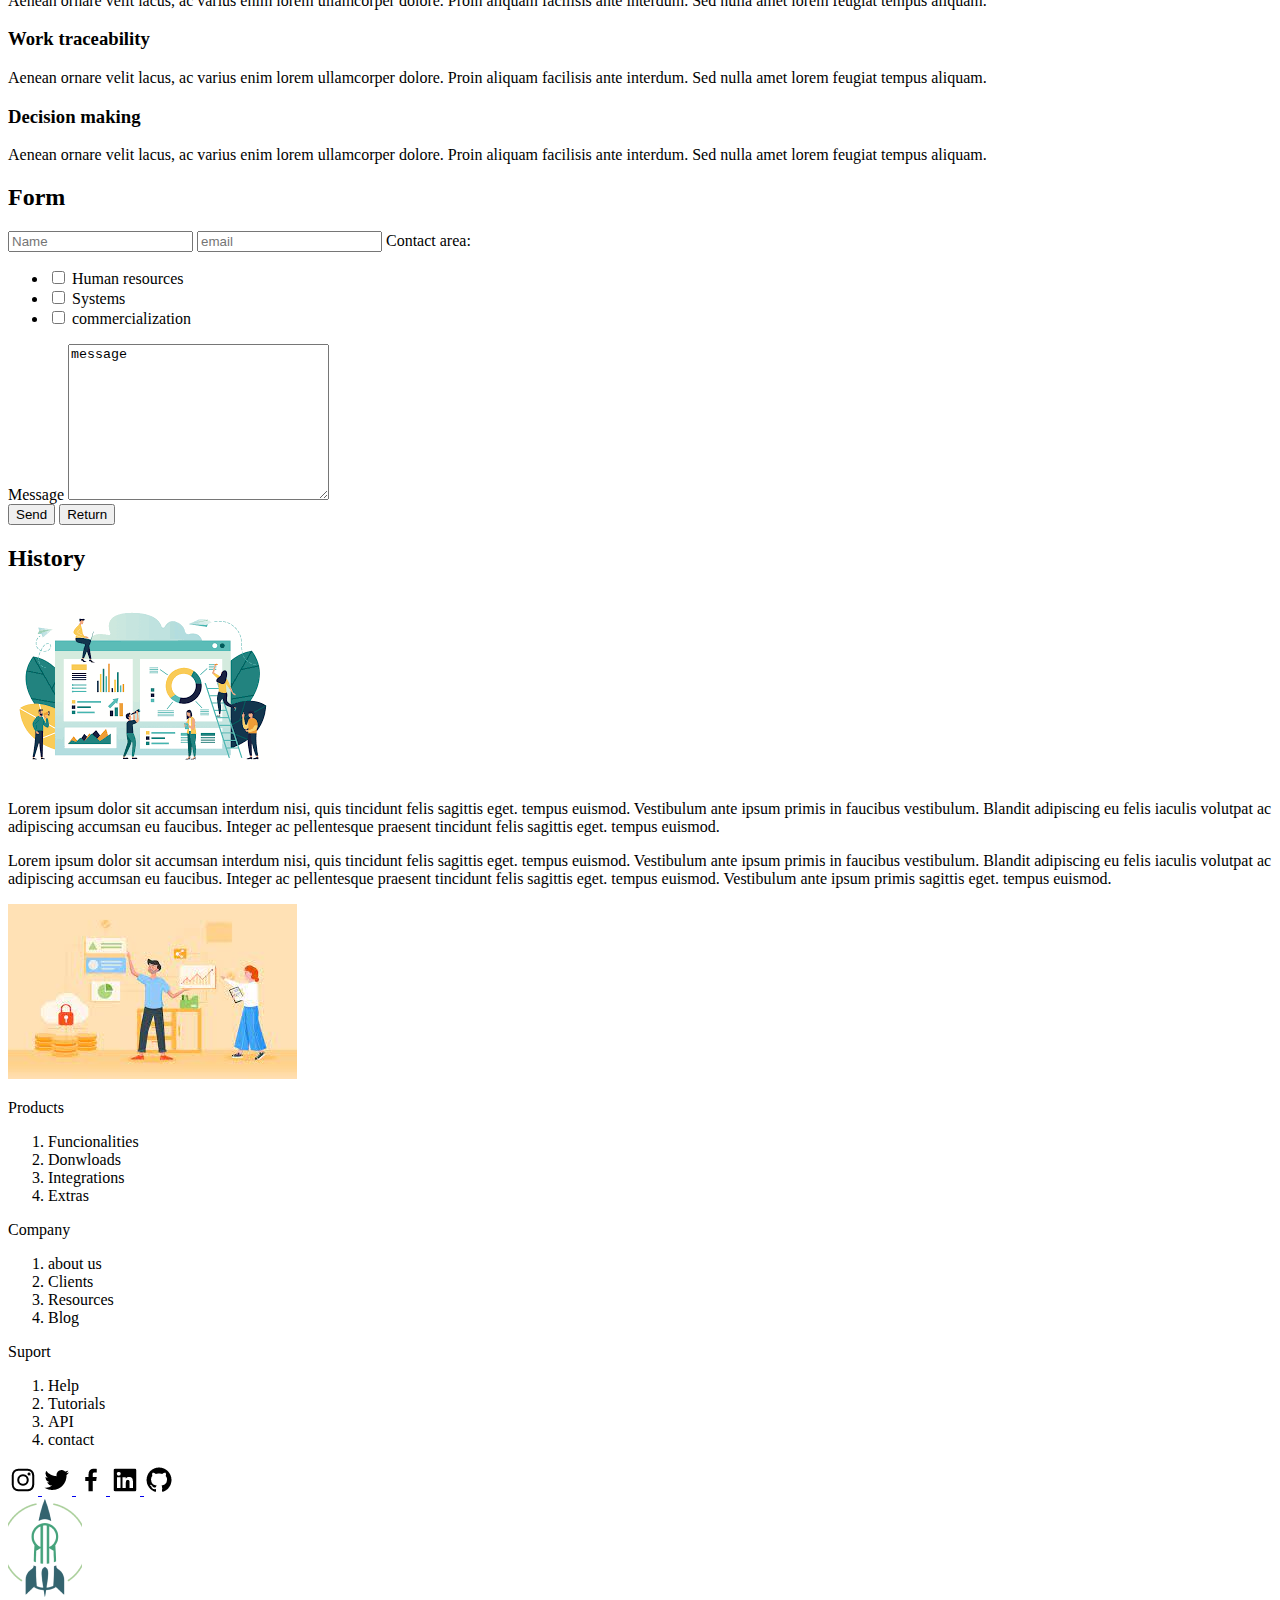
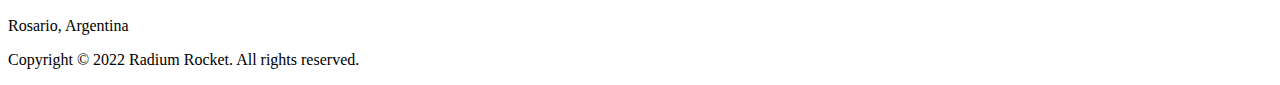
==== commit 1573591d: "basp-2022: last commit before review" ====
--- a/semana-03/index.html
+++ b/semana-03/index.html
@@ -23,25 +23,28 @@
             <div class="aside-menu-container">
                 <p>Menu</p>
                 <ul class="aside-list">
-                    <li><a class="aside-list-item" href="#">Home</a></li>
-                    <li><a class="aside-list-item" href="#">Sign Up</a></li>
-                    <li><a class="aside-list-item" href="#">Log In</a></li>
+                    <li class="aside-list-item"><a class="aside-list-a" href="#">Home</a></li>
+                    <li class="aside-list-item"><a class="aside-list-a" href="#">Log In</a></li>
+                    <li class="aside-list-item"><a class="aside-list-a" href="#">Sign Up</a></li>
                 </ul>     
             </div>    
             <div class="aside-info-container">
                 <p class="aside-info-title">
                     Contact information
                 </p>
-                <p>
+                <p class="aside-info-text">
                     Sed varius enim lorem ullamcorper dolore aliquam aenean ornare velit lacus, ac varius
                     enim lorem ullamcorper dolore. Proin sed aliquam facilisis ante interdum. Sed nulla ame
                     t lorem feugiat tempus aliquam.
-                </p>   
-                <a href="#"><img src="./assets/icons/envelope.png" alt="envelope">information@untitled.tld</a>              
-                <p>
-                    <img src="./assets/icons/home.png" alt="house">
-                    1234 Somewhere Road #8254 Nashville, TN 00000-0000
                 </p>
+                <div>
+                    <img class="aside-info-img" src="./assets/icons/envelope.png" alt="envelope">
+                    <a class="aside-info-a" href="#">information@untitled.tld</a>
+                </div> 
+                <div>
+                    <img class="aside-info-img" src="./assets/icons/house.png" alt="house">
+                    <p class="aside-info-p">1234 Somewhere Road #8254 Nashville, TN 00000-0000</p>
+                </div>                          
             </div>
         </aside>
         <main>
@@ -63,36 +66,36 @@
             <section class="funtionalities-container">
                 <h2>Functionalities</h2>
                 <ul class="funtionalities-list">
-                    <li>Hours log</li>
-                    <li>Reports</li>
-                    <li>Resource management</li>
-                    <li>Multiple roles</li>
+                    <li><img src="./assets/icons/form-options.png" alt="">Hours log</li>
+                    <li><img src="./assets/icons/form-options.png" alt="">Resource management</li>
+                    <li><img src="./assets/icons/form-options.png" alt="">Reports</li>
+                    <li><img src="./assets/icons/form-options.png" alt="">Multiple roles</li>
                 </ul>
             </section>
             <section class="trackgenix-pros-container">
                 <h2>Why use Trackgenix?</h2>
-                <div class="Productivity-container">
+                <div class="pros-container-description">
                     <h3>Productivity booster</h3>
                     <p>
                        Aenean ornare velit lacus, ac varius enim lorem ullamcorper dolore. 
                        Proin aliquam facilisis ante interdum. Sed nulla amet lorem feugiat tempus aliquam.
                     </p>
                 </div>
-                <div class="work-container">
-                    <h3>Work traceability</h3>
+                <div class="pros-container-description">
+                    <h3>Leadership and team management</h3>
                     <p>
                         Aenean ornare velit lacus, ac varius enim lorem ullamcorper dolore. 
                         Proin aliquam facilisis ante interdum. Sed nulla amet lorem feugiat tempus aliquam.
                     </p>
                 </div>
-                <div class="team-container">
-                    <h3>Leadership and team management</h3>
+                <div class="pros-container-description">
+                    <h3>Work traceability</h3>
                     <p>
                         Aenean ornare velit lacus, ac varius enim lorem ullamcorper dolore. 
                         Proin aliquam facilisis ante interdum. Sed nulla amet lorem feugiat tempus aliquam.
                     </p>
                 </div>
-                <div class="decision-container">
+                <div class="pros-container-description">
                     <h3>Decision making</h3>
                     <p>
                         Aenean ornare velit lacus, ac varius enim lorem ullamcorper dolore.
@@ -102,27 +105,42 @@
             </section>
             <section class="form-container">
                 <h2>Form</h2>
-                <form>
-                    <label for="name">Name</label>
-                    <input type="text" id="name" name="name" placeholder="Name">
-                    <label for="email">email</label>
-                    <input type="text" id="email" name="email" placeholder="email">
-                    <span>Contact area:</span>
-                    <input type="checkbox" id="area1" name="area1" value="human resources">
-                    <label for="area1" >Human resources</label>
-                    <input type="checkbox" id="area2" name="area2" value="systems">
-                    <label for="area2">Systems</label>
-                    <input type="checkbox" id="area3" name="area3" value="commercialization">
-                    <label for="area3">commercialization</label>
-                    <label for="message">message</label>
-                    <textarea name="message" id="message" cols="30" rows="10"></textarea>
-                    <input type="submit" value="Send">
-                    <input type="reset" value="Return">
-                </form>    
+                <div class="form-container-div">
+                        <label for="name"></label>
+                        <input type="text" id="name" name="name" placeholder="Name">
+                        <label for="email"></label>
+                        <input type="text" id="email" name="email" placeholder="email">                
+                        <span>Contact area:</span>
+                        <ul class="checkbox-list">
+                            <li>
+                        <input type="checkbox" id="area1" name="area1" value="human resources">
+                        <label for="area1" >Human resources</label>
+                            </li>
+                            <li>
+                        <input type="checkbox" id="area2" name="area2" value="systems">
+                        <label for="area2">Systems</label>
+                            </li>
+                            <li>
+                        <input type="checkbox" id="area3" name="area3" value="commercialization">
+                        <label for="area3">commercialization</label>
+                            </li>
+                        </ul>    
+                </div>
+                <div class="form-container-textarea">
+                        <div>         
+                        <label for="message">Message</label>
+                        <textarea name="message" id="message" cols="30" rows="10">message</textarea>
+                        </div>
+                        
+                        <input class="form-container-button" type="submit" value="Send">
+                        <input class="form-container-button" type="reset" value="Return">
+                        
+                        
+                </div>
             </section>
             <section class="history">
                 <h2>History</h2>
-                <div class="history-container">
+                <div class="history-container left">
                     <img src="./assets/images/images.png" alt="people working">
                     <p>
                         Lorem ipsum dolor sit accumsan interdum nisi, quis tincidunt felis sagittis eget. 
@@ -131,7 +149,7 @@
                         Integer ac pellentesque praesent tincidunt felis sagittis eget. tempus euismod. 
                     </p>
                 </div>
-                <div class="history-container">
+                <div class="history-container right">
                     <p>
                         Lorem ipsum dolor sit accumsan interdum nisi, quis tincidunt felis sagittis eget. 
                         tempus euismod. Vestibulum ante ipsum primis in faucibus vestibulum. 
@@ -190,10 +208,10 @@
                     <img src="./assets/icons/github.png" alt="cat">
                 </a>
             </div>    
-            <img src="./assets/icons/LOGO-RR 4.png" alt="radium rocket logo">
+            <img class="radium-rocket-logo" src="./assets/icons/LOGO-RR 4.png" alt="radium rocket logo">
             <div class="footer-info-container">    
-                <p>Rosario, Argentina</p>
-                <p>Copyright © 2022 Radium Rocket. All rights reserved.</p>
+                <p id="city">Rosario, Argentina</p>
+                <p id="copyright">Copyright © 2022 Radium Rocket. All rights reserved.</p>
             </div>    
         </footer>
     </body>
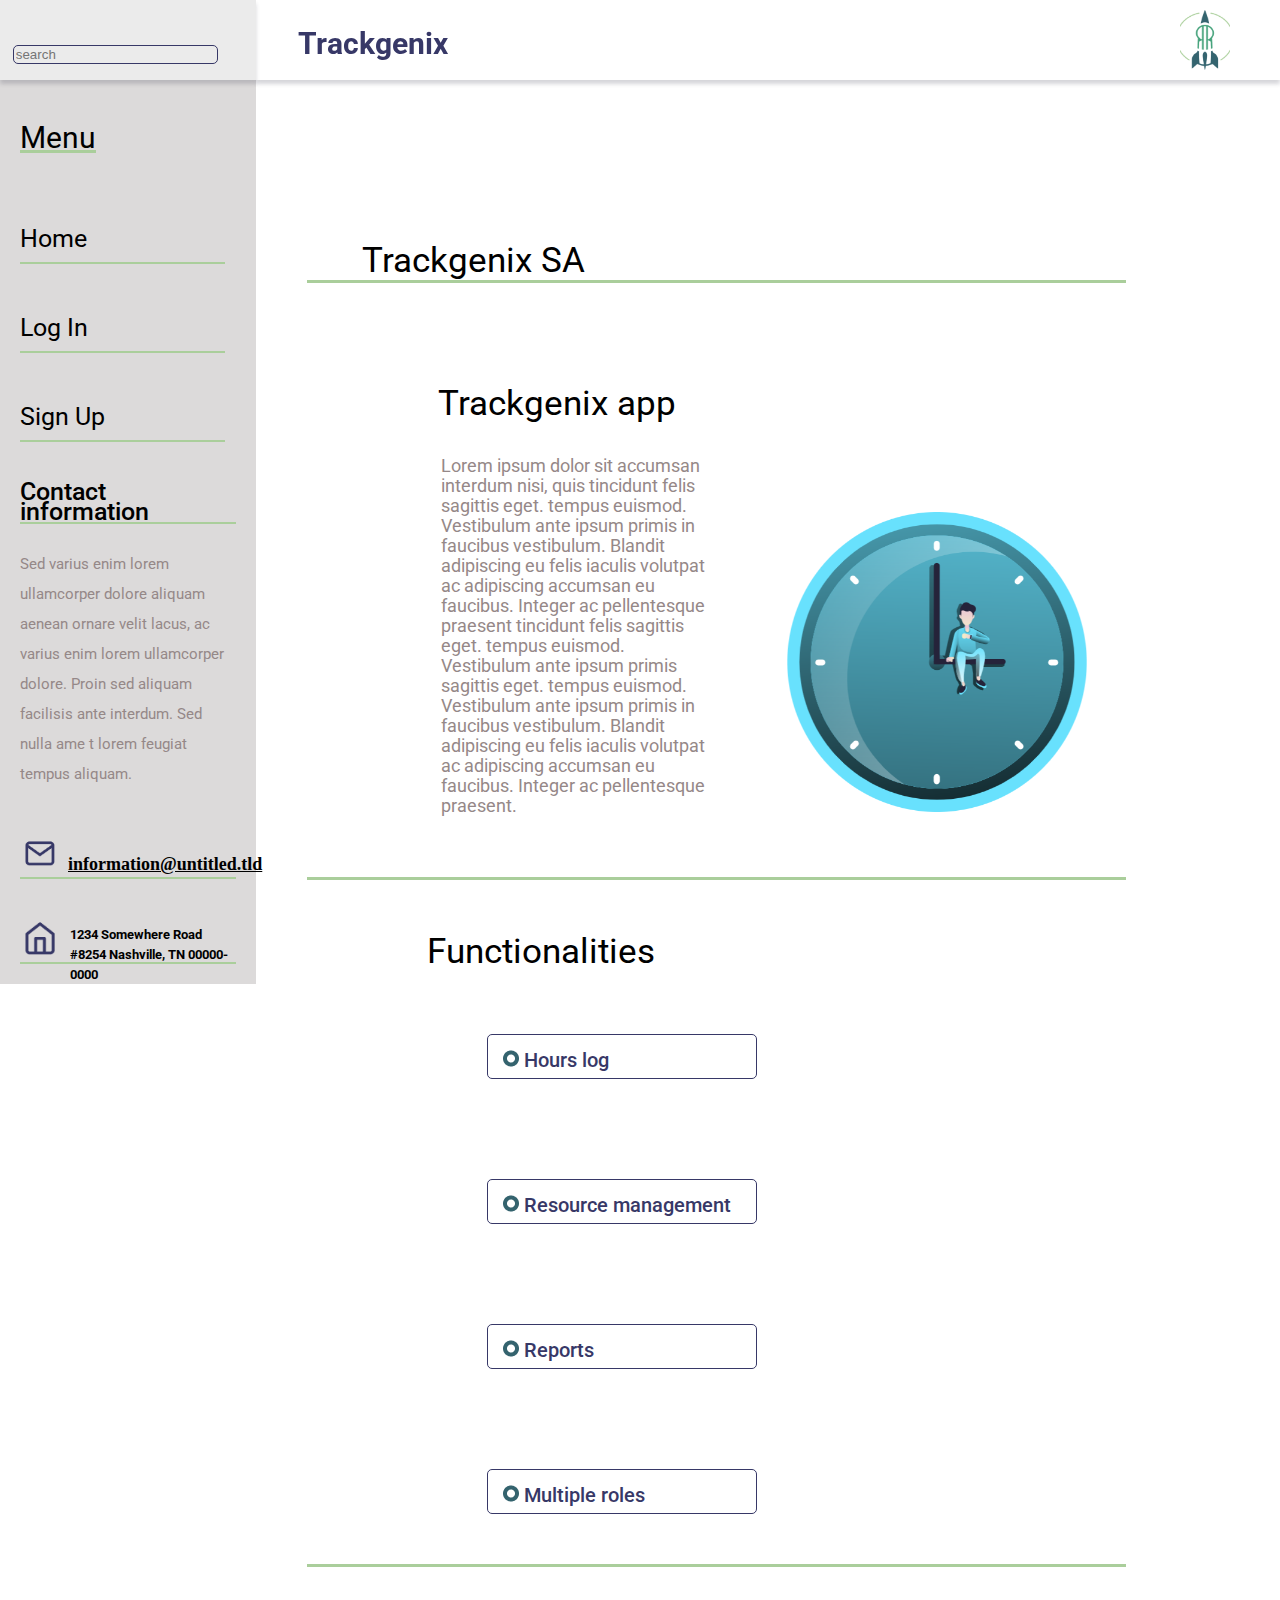
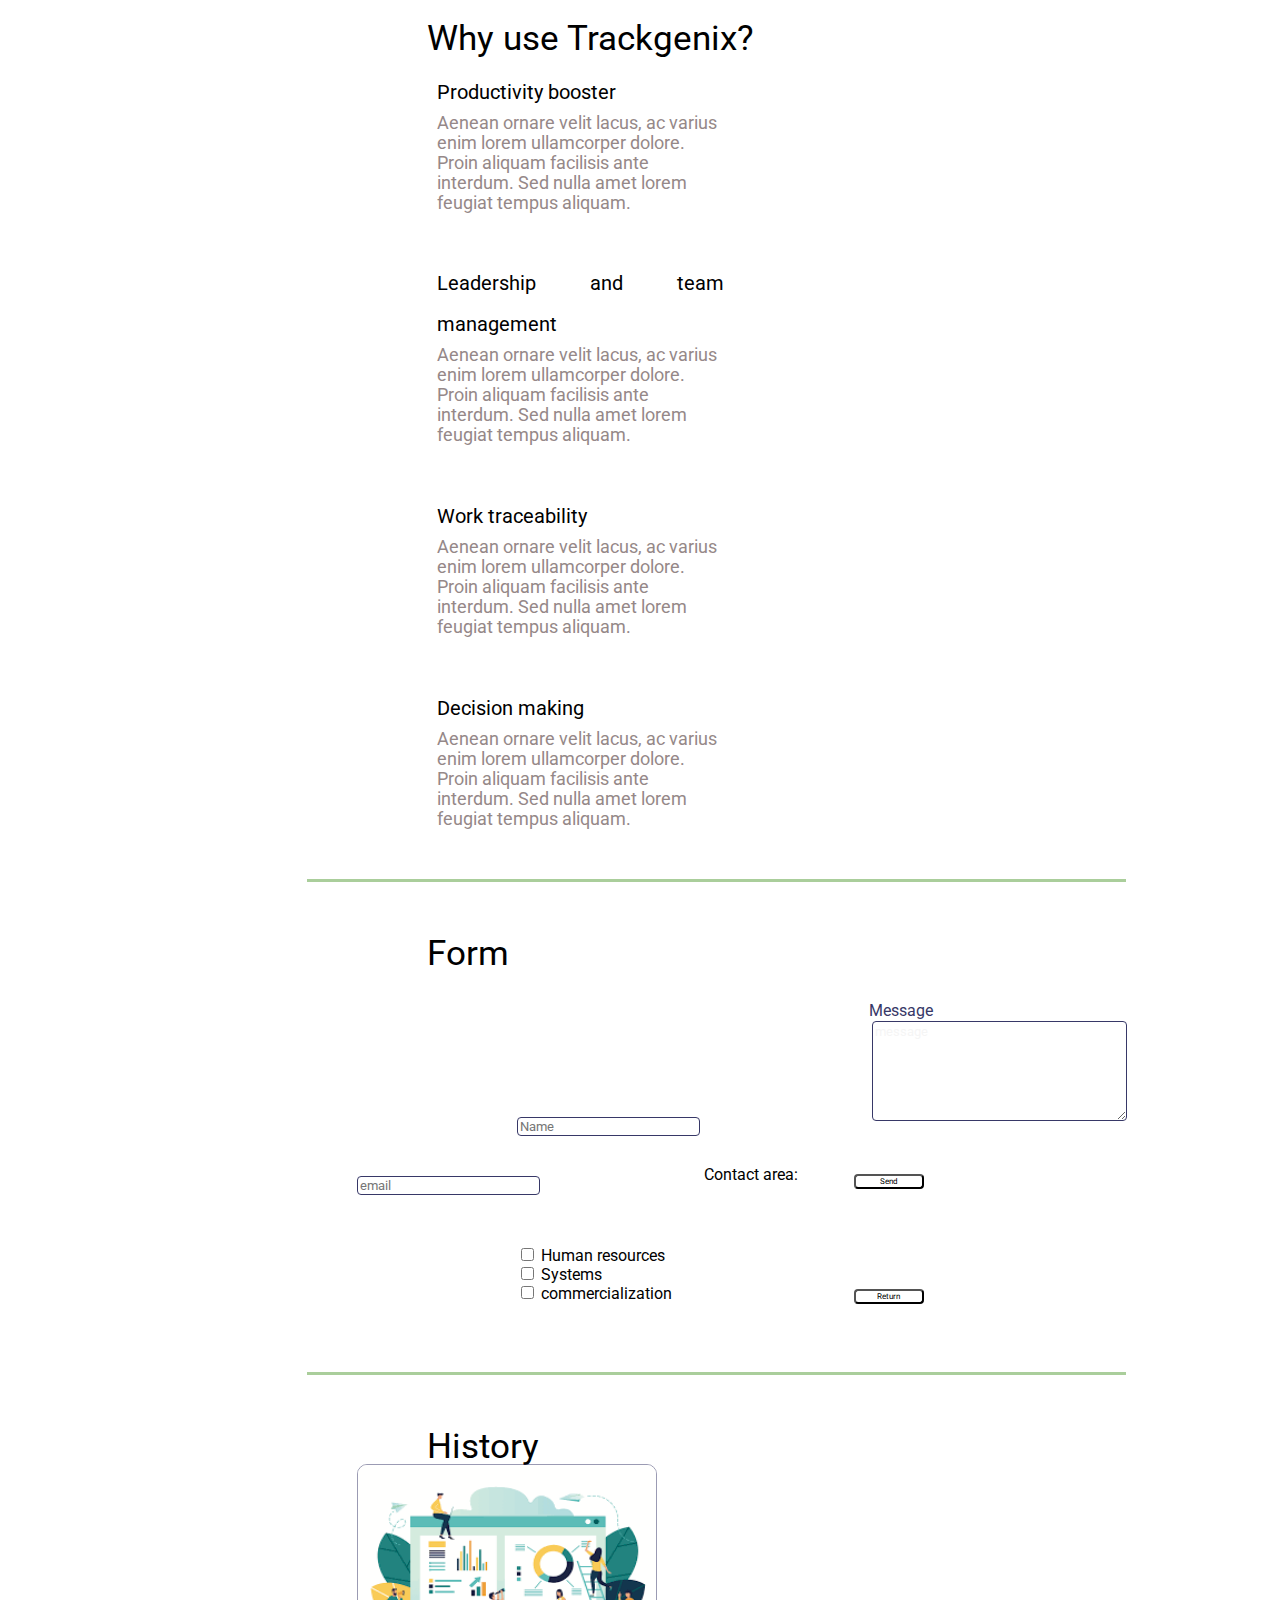
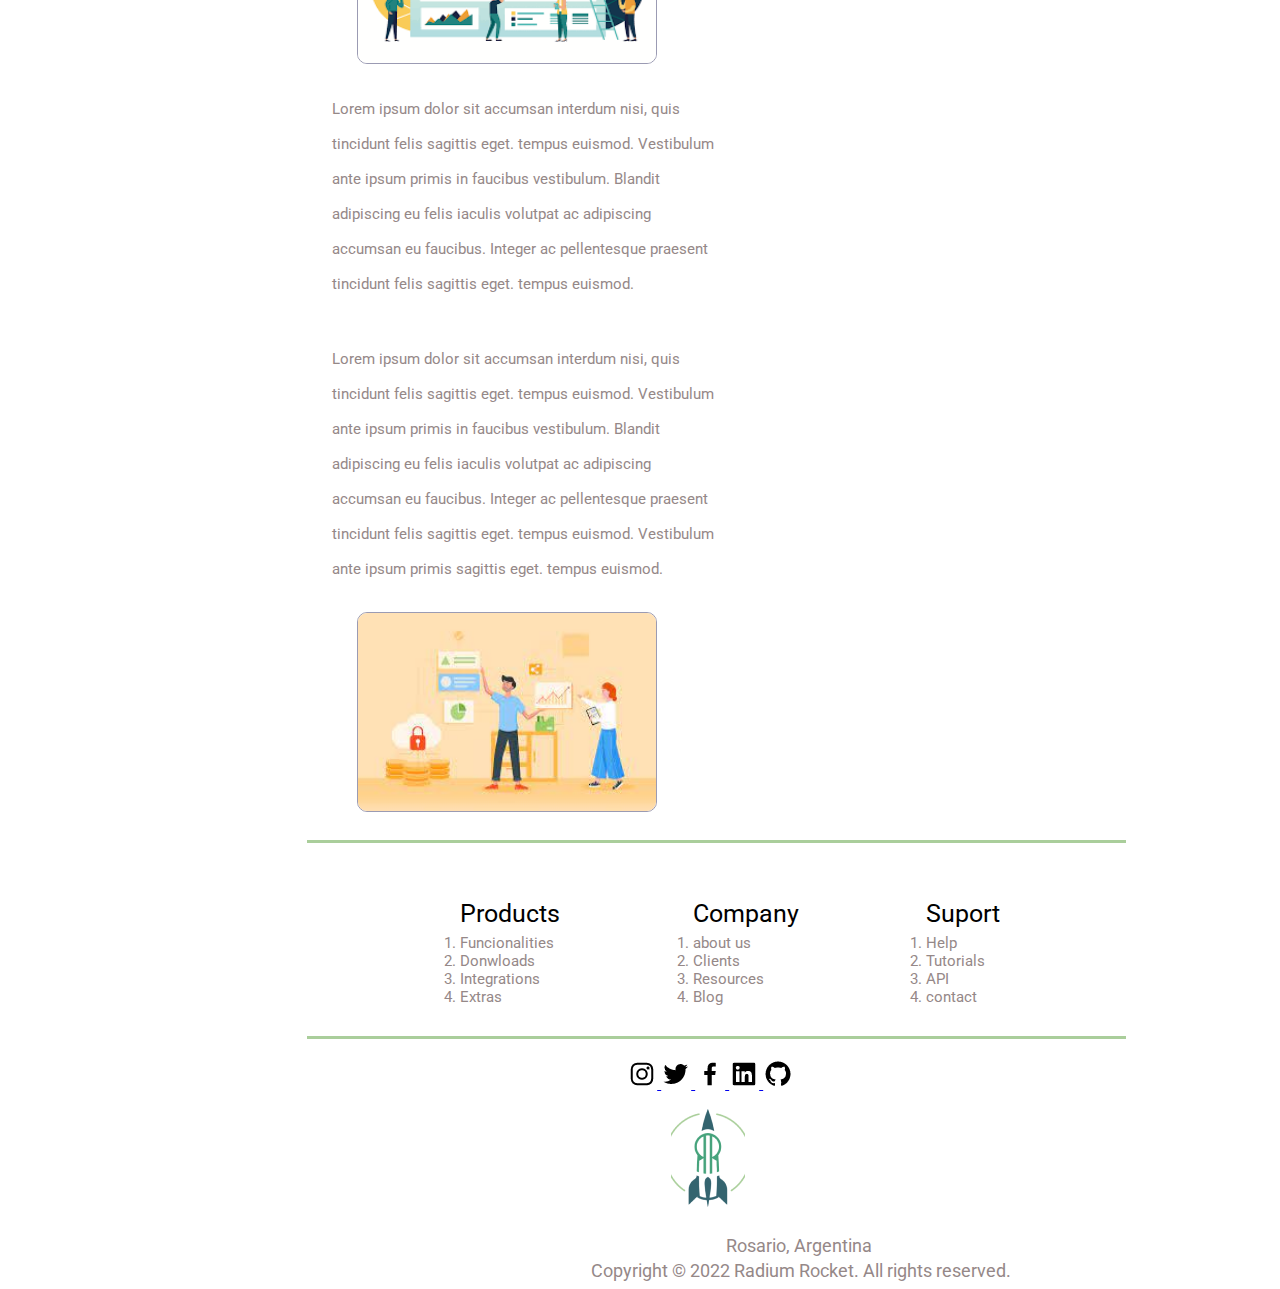
==== commit 2f07c801: "basp-2022: finishing last details" ====
--- a/semana-03/index.html
+++ b/semana-03/index.html
@@ -7,8 +7,8 @@
         <title>Trackgenix</title>
         <link rel="icon" type="image/x-icon" href="./assets/icons/LOGO-RR 4.png">
         <link href="https://fonts.googleapis.com/css2?family=DM+Sans:wght@400;500&family=Inter:wght@300;500&family=Roboto:wght@300;400;500;700&display=swap" rel="stylesheet">
-        <link rel="stylesheet" href="/css/reset.css">
-        <link rel="stylesheet" href="/css/style.css">
+        <link rel="stylesheet" href="./css/reset.css">
+        <link rel="stylesheet" href="./css/style.css">
     </head>
     <body>
         <header>
@@ -66,10 +66,10 @@
             <section class="funtionalities-container">
                 <h2>Functionalities</h2>
                 <ul class="funtionalities-list">
-                    <li><img src="./assets/icons/form-options.png" alt="">Hours log</li>
-                    <li><img src="./assets/icons/form-options.png" alt="">Resource management</li>
-                    <li><img src="./assets/icons/form-options.png" alt="">Reports</li>
-                    <li><img src="./assets/icons/form-options.png" alt="">Multiple roles</li>
+                    <li><img src="./assets/icons/form-options.png" alt="o">Hours log</li>
+                    <li><img src="./assets/icons/form-options.png" alt="o">Resource management</li>
+                    <li><img src="./assets/icons/form-options.png" alt="o">Reports</li>
+                    <li><img src="./assets/icons/form-options.png" alt="o">Multiple roles</li>
                 </ul>
             </section>
             <section class="trackgenix-pros-container">
@@ -106,36 +106,33 @@
             <section class="form-container">
                 <h2>Form</h2>
                 <div class="form-container-div">
-                        <label for="name"></label>
-                        <input type="text" id="name" name="name" placeholder="Name">
-                        <label for="email"></label>
-                        <input type="text" id="email" name="email" placeholder="email">                
-                        <span>Contact area:</span>
-                        <ul class="checkbox-list">
-                            <li>
-                        <input type="checkbox" id="area1" name="area1" value="human resources">
-                        <label for="area1" >Human resources</label>
-                            </li>
-                            <li>
-                        <input type="checkbox" id="area2" name="area2" value="systems">
-                        <label for="area2">Systems</label>
-                            </li>
-                            <li>
-                        <input type="checkbox" id="area3" name="area3" value="commercialization">
-                        <label for="area3">commercialization</label>
-                            </li>
-                        </ul>    
+                    <label for="name"></label>
+                    <input type="text" id="name" name="name" placeholder="Name">
+                    <label for="email"></label>
+                    <input type="text" id="email" name="email" placeholder="email">                
+                    <span>Contact area:</span>
+                    <ul class="checkbox-list">
+                        <li>
+                            <input type="checkbox" id="area1" name="area1" value="human resources">
+                            <label for="area1" >Human resources</label>
+                        </li>
+                        <li>
+                            <input type="checkbox" id="area2" name="area2" value="systems">
+                            <label for="area2">Systems</label>
+                        </li>
+                        <li>
+                            <input type="checkbox" id="area3" name="area3" value="commercialization">
+                            <label for="area3">commercialization</label>
+                        </li>
+                    </ul>    
                 </div>
                 <div class="form-container-textarea">
-                        <div>         
+                    <div>         
                         <label for="message">Message</label>
                         <textarea name="message" id="message" cols="30" rows="10">message</textarea>
-                        </div>
-                        
-                        <input class="form-container-button" type="submit" value="Send">
-                        <input class="form-container-button" type="reset" value="Return">
-                        
-                        
+                    </div>
+                    <input class="form-container-button" type="submit" value="Send">
+                    <input class="form-container-button" type="reset" value="Return">                    
                 </div>
             </section>
             <section class="history">
--- a/semana-03/css/style.css
+++ b/semana-03/css/style.css
@@ -0,0 +1,404 @@
+* {
+    box-sizing: border-box;
+}
+p {
+    font-size: 18px;
+    font-weight: 400;
+    line-height: 20px;
+    text-align: left;
+    font-family: "roboto", arial;
+    color: rgba(149, 136, 136, 1); 
+}
+body {
+    position: absolute;
+}
+main {
+    position: relative;
+    margin-top: 150px;
+    width: 80%;
+    left: 20%;
+}
+header {
+    position: fixed;
+    display: inline-block;
+    width: 80%;
+    height: 80px;
+    left: 20%;
+    z-index: 100;
+    background-color: rgb(255, 255, 255);
+    box-shadow: 0px 4px 4px 0px rgba(50, 50, 71, 0.2);
+   }
+header p {
+    position: absolute;
+    display: inline-block;
+    margin-left: 42px;
+    margin-top: 20px;
+    font-family: "roboto", arial;
+    font-size: 30px;
+    font-weight: 700;
+    line-height: 47px;
+    text-align: center;
+    color: rgba(55, 56, 103, 1);
+}
+header img {
+    position: absolute;
+    display: inline-block;
+    width: 50px;
+    height: 60px;
+    top: 10px;
+    right: 50px;
+}
+aside {
+    position: absolute;
+    display: inline-block;
+    width: 20%;
+    background-color: rgba(220, 218, 218, 1);
+}
+.aside-form {
+    position: fixed;
+    z-index: 100;
+    width: 20%;
+    height: 80px;
+    background: rgba(235, 235, 235, 1);
+    box-shadow: 0px 4px 4px 0px rgba(50, 50, 71, 0.2);
+}    
+.aside-form input {
+    position: relative;
+    width: 80%;
+    top: 45px;
+    left: 5%;
+    background: rgba(235, 235, 235, 1);
+    border-radius: 5px;
+    border: 1px solid rgba(55, 56, 103, 1);
+}
+.aside-menu-container {
+    margin-top: 80px;
+}
+.aside-menu-container p {
+    font-size: 30px;
+    font-weight: 400;
+    line-height: 75px;
+    text-align: left;
+    padding: 20px ;
+    font-family: "roboto", arial;
+    color: rgb(0, 0, 0);
+    text-decoration: underline 3px rgba(170, 206, 155, 1);
+}
+.aside-list-a {
+    display: inline-block;
+    width: 80%;
+    margin: 20px 20px 20px 20px;
+    border-bottom: 2px solid rgba(170, 206, 155, 1);
+    font-family: "roboto", arial;
+    color: rgb(0, 0, 0); 
+    text-decoration: none;
+    font-weight: 400;
+    line-height: 47px;
+    font-size: 25px;
+}
+.aside-info-title {
+    margin: 20px;
+    border-bottom: 2px solid rgba(170, 206, 155, 1);
+    font-family: "Roboto", arial;
+    color: rgb(0, 0, 0);
+    font-size: 25px;
+    font-weight: 500;
+    text-align: left;
+}
+.aside-info-text {
+    padding: 5px 20px;
+    font-size: 15px;
+    font-weight: 400;
+    line-height: 30px;
+    text-align: left;
+    font-family: "roboto", arial;
+    color: rgba(149, 136, 136, 1);
+}
+.aside-info-container div {
+    height: 65px;
+    margin: 20px;
+    border-bottom: 2px solid rgba(170, 206, 155, 1);
+}
+.aside-info-img {
+    position: relative;
+    display: inline-block;
+    width: 50px;
+    height: 50px;
+    right: 5px;
+    top: 15px;
+}
+.aside-info-a {
+    position: relative;
+    display: inline-block;
+    padding: 8px;
+    left: 40px;
+    bottom: 20px;
+    font-size: 18px;
+    font-weight: 700;
+    color: rgb(0, 0, 0);
+}
+.aside-info-p {
+    position: relative;
+    display: inline-block;
+    padding: 25px;
+    bottom: 52px;
+    left: 25px;
+    font-size: 13px;
+    font-weight: 700;
+    color: rgb(0, 0, 0);
+}
+section {
+    display: inline-block;
+    position: relative;
+    left: 5%;
+    width: 80%;
+    height: auto;
+    padding-top: 40px;
+    border-bottom: 3px solid rgba(170, 206, 155, 1);
+}
+.section-app-description {
+    height: 600px;
+    top: 130px;
+    padding: 0%;
+    margin-bottom: 130px;
+    border-top: 3px solid rgba(170, 206, 155, 1);
+}
+h1 {
+    position: relative;
+    display: inline-block;
+    top: -52px;
+    margin-left: 55px;
+    font-size: 35px;
+    font-weight: 400;
+    line-height: 59px;
+    text-align: left;
+    font-family: "roboto", arial;
+}
+.section-app-description div {
+    position: relative;
+    display: inline-block;
+    left: 5%;
+    top: 30px;
+    width: 75%;
+}
+.app-description-title {
+    left: 90px;
+}
+h2 {
+    position: relative;
+    left: 120px;
+    font-size: 35px;
+    font-weight: 400;
+    line-height: 64px;
+    font-family: "roboto", arial;
+}
+.section-app-description p {
+    position: relative;
+    display: inline-block;
+    width: 45%;
+    margin-top: 20px;
+    left: 93px;
+    font-size: 18px;
+    font-weight: 400;
+    line-height: 20px;
+    text-align: left;
+    font-family: "roboto", arial;
+    color: rgba(149, 136, 136, 1);
+}
+.section-app-description img {
+    position: relative;
+    display: inline-block;
+    left: 158px;
+    width: 300px;
+    height: 300px;
+}
+.funtionalities-container li {
+    display: inline-block;
+    height: 45px;
+    width: 270px;
+    border: 1px solid rgba(55, 56, 103, 1);
+    border-radius: 5px;
+    margin: 50px 0px 50px 180px;
+    padding: 15px;
+    font-size: 20px;
+    font-weight: 500;
+    font-family: "roboto", arial;
+    color: rgba(55, 56, 103, 1);
+}
+.funtionalities-container img {
+    margin-right: 5px;
+}
+.pros-container-description  {
+    display: inline-block;
+    width: 35%;
+    margin: 0px 0px 50px 130px;
+    font-family: "roboto", arial;
+    font-weight: 400;
+    line-height: 35px;
+    font-size: 30px;
+    text-align: justify;
+}
+h3 {
+    display: inline-block;
+    font-family: "roboto", arial;
+    font-weight: 400;
+    line-height: 41px;
+    font-size: 20px;
+}
+.form-container-div {
+    position: relative;
+    display: inline-block;
+    width: 40%;
+    height: 200px;
+    left: 210px;
+    bottom: 55px;
+}
+.form-container-textarea {
+    position: relative;
+    display: inline-block;
+    width: 40%;
+    height: 200px;
+    left: 165px;
+}
+#name {
+    position: relative;
+    display: inline-block;
+    border: 1px solid rgba(55, 56, 103, 1);
+    border-radius: 4px;
+    font-family: "roboto", arial;
+    color: rgba(235, 235, 235, 0.5);
+}
+#email {
+    position: relative;
+    display: inline-block;
+    top: 20%;
+    right: 160px;
+    border: 1px solid rgba(55, 56, 103, 1);
+    border-radius: 4px;
+    font-family: "roboto", arial;
+    color: rgba(235, 235, 235, 0.5);
+}
+.form-container-div span {
+    position: relative;
+    display: inline-block;
+    top: 30px;
+    font-family: "roboto", arial;
+}
+.checkbox-list {
+    position: relative;
+    display: inline-block;
+    top: 90px;
+    font-family: "roboto", arial;
+}
+.form-container-textarea label {
+    position: relative;
+    display: inline-block;
+    bottom: 70px;
+    left: 65px;
+    font-family: "roboto", Arial;
+    color: rgba(55, 56, 103, 1);
+}
+#message {
+    display: inline-block;
+    position: relative;
+    width: 255px;
+    height: 100px;
+    top: 35px;
+    border: 1px solid rgba(55, 56, 103, 1);
+    border-radius: 4px;
+    font-family: "roboto", arial;
+    color: rgba(235, 235, 235, 0.5);
+}
+.form-container-button {
+    display: inline-block;
+    position: relative;
+    margin: 50px;
+    top: 35px;
+    width: 70px;
+    font-family: "roboto", arial;
+    font-size: 8px;
+    background-color: rgb(255, 255, 255);
+    border-radius: 4px;
+}
+.history-container {
+    display: inline-block;
+    position: relative;
+    width: 47%;
+    margin-left: 25px;
+}
+.left {
+    bottom: 40px;
+}
+.history-container img {
+    height: 200px;
+    width: 300px;
+    margin: 25px;
+    border-radius: 10px;
+    border: 1px solid rgba(55, 56, 103, 0.5)
+}
+.history-container p {
+    font-size: 15px;
+    font-weight: 400;
+    line-height: 35px;
+    text-align: left;
+    font-family: "roboto", arial;
+}
+.lists {
+    padding-left: 10%;
+}
+.list-container {
+    display: inline-block;
+    width: 25%;
+    margin: 10px 0px 30px 50px;
+}
+.lists p {
+    display: inline-block;
+    font-family: "roboto", arial;
+    color: rgb(0, 0, 0);
+    font-weight: 400;
+    line-height: 41px;
+    font-size: 25px;
+}
+.lists ol {
+    margin-left: ;
+    font-size: 15px;
+    line-height: normal;
+    font-family: "roboto", arial;
+    list-style: upper;
+    color: rgba(149, 136, 136, 1);
+}
+footer {
+    display: inline-block;
+    position: relative;
+    width: 85%;
+    left: 15%;
+    bottom: 0%;
+    height: 250px;
+}
+.footer-img-container {
+    position: absolute;
+    left: 40%;
+    top: 20px;
+}
+.radium-rocket-logo {
+    display: inline-block;
+    position: relative;
+    left: 44%;
+    top: 70px;
+}
+.footer-info-container {
+   display: inline-block;
+   position: relative;
+   top: 115px;
+}
+ #city {
+    display: inline-block;
+    position: relative;
+    left: 80%;
+}
+#copyright {
+    display: inline-block;
+    position: relative;
+    top: 25px;
+    left: 30%;
+}